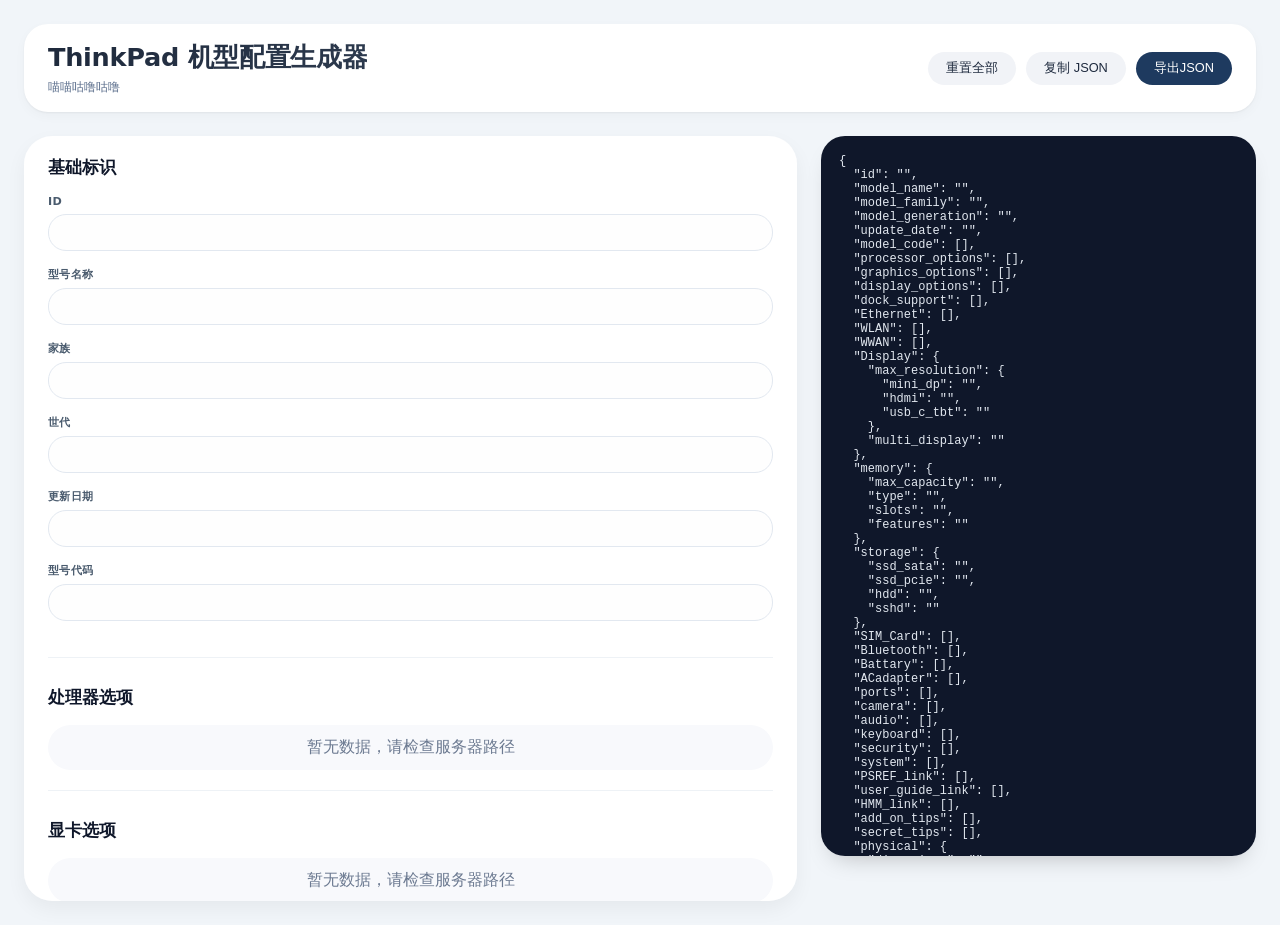
==== generator.html @ 988e8aa1 "艺术就是爆炸，炸死和我无关喵" ====
<!DOCTYPE html>
<html lang="zh-CN">
<head>
    <meta charset="UTF-8">
    <meta name="viewport" content="width=device-width, initial-scale=1.0">
    <title>ThinkPad 机型配置工具</title>
    <style>
        * {
            margin: 0;
            padding: 0;
            box-sizing: border-box;
        }
        body {
            background: #f1f5f9;
            font-family: 'Inter', system-ui, -apple-system, 'Segoe UI', Roboto, sans-serif;
            padding: 24px;
        }
        .app-container {
            max-width: 1440px;
            margin: 0 auto;
        }
        .toolbar {
            background: #ffffff;
            border-radius: 24px;
            padding: 16px 24px;
            margin-bottom: 24px;
            box-shadow: 0 4px 12px rgba(0, 0, 0, 0.03), 0 1px 2px rgba(0, 0, 0, 0.05);
            display: flex;
            justify-content: space-between;
            align-items: center;
            flex-wrap: wrap;
            gap: 12px;
        }
        .toolbar h1 {
            font-size: 1.6rem;
            font-weight: 600;
            letter-spacing: -0.3px;
            background: linear-gradient(135deg, #1e293b, #2d3a4e);
            -webkit-background-clip: text;
            background-clip: text;
            color: transparent;
        }
        .toolbar p {
            font-size: 0.75rem;
            color: #5b6e8c;
            margin-top: 4px;
        }
        .action-buttons {
            display: flex;
            gap: 10px;
        }
        button {
            background: #f1f3f7;
            border: none;
            padding: 8px 18px;
            border-radius: 40px;
            font-size: 0.8rem;
            font-weight: 500;
            cursor: pointer;
            transition: all 0.2s;
            color: #1e2a3e;
        }
        button.primary {
            background: #1e3a5f;
            color: white;
        }
        button.primary:hover {
            background: #0f2c48;
            transform: translateY(-1px);
        }
        button:hover {
            background: #e4e8ef;
            transform: translateY(-1px);
        }
        .two-columns {
            display: flex;
            gap: 24px;
            flex-wrap: wrap;
        }
        .form-panel {
            flex: 2;
            min-width: 300px;
            background: #ffffff;
            border-radius: 28px;
            padding: 20px 24px;
            box-shadow: 0 8px 20px rgba(0, 0, 0, 0.05);
            max-height: 85vh;
            overflow-y: auto;
        }
        .preview-panel {
            flex: 1.2;
            min-width: 320px;
            position: sticky;
            top: 20px;
            align-self: flex-start;
        }
        .section {
            margin-bottom: 28px;
            border-bottom: 1px solid #eef2f6;
            padding-bottom: 20px;
        }
        .section-title {
            font-weight: 700;
            font-size: 1.05rem;
            margin-bottom: 16px;
            color: #0f172a;
            display: flex;
            align-items: center;
            gap: 8px;
        }
        .field-group {
            margin-bottom: 16px;
        }
        .field-group label {
            display: block;
            font-size: 0.7rem;
            font-weight: 600;
            text-transform: uppercase;
            color: #4a5b6e;
            margin-bottom: 6px;
            letter-spacing: 0.3px;
        }
        input, textarea {
            width: 100%;
            padding: 10px 14px;
            border: 1px solid #e2e8f0;
            border-radius: 18px;
            font-size: 0.85rem;
            background: #fefefe;
            transition: 0.15s;
        }
        input:focus, textarea:focus {
            outline: none;
            border-color: #3b82f6;
            box-shadow: 0 0 0 3px rgba(59,130,246,0.15);
        }
        .array-control {
            background: #fafcff;
            border-radius: 20px;
            padding: 10px 12px;
            margin-top: 6px;
        }
        .array-item {
            display: flex;
            gap: 10px;
            margin-bottom: 10px;
            align-items: center;
        }
        .array-item input {
            flex: 1;
            background: white;
        }
        .remove-item {
            background: #fee9e6;
            color: #c2410c;
            padding: 4px 12px;
            font-size: 0.7rem;
            border-radius: 40px;
            font-weight: 500;
        }
        .add-btn {
            background: transparent;
            color: #2563eb;
            padding: 6px 0;
            font-size: 0.75rem;
            display: inline-flex;
            align-items: center;
            gap: 6px;
            border-radius: 30px;
        }
        .chip-grid {
            display: grid;
            grid-template-columns: repeat(auto-fill, minmax(180px, 1fr));
            gap: 12px;
            margin-top: 8px;
        }
        .chip-card {
            background: #ffffff;
            border: 1px solid #e2edf2;
            border-radius: 20px;
            padding: 10px 14px;
            display: flex;
            align-items: center;
            gap: 12px;
            cursor: pointer;
            transition: all 0.2s ease;
            box-shadow: 0 1px 2px rgba(0,0,0,0.02);
        }
        .chip-card:hover {
            background: #f8fafc;
            border-color: #94a3b8;
            transform: translateY(-2px);
            box-shadow: 0 6px 12px -6px rgba(0, 0, 0, 0.1);
        }
        .chip-card.selected {
            background: #eef2ff;
            border-color: #3b82f6;
            box-shadow: 0 4px 12px rgba(59,130,246,0.15);
        }
        .chip-card input {
            width: 18px;
            height: 18px;
            accent-color: #2563eb;
            margin: 0;
            flex-shrink: 0;
        }
        .chip-card span {
            font-size: 0.85rem;
            font-weight: 500;
            color: #1e293b;
            word-break: break-word;
        }
        .badge-count {
            background: #e2e8f0;
            display: inline-block;
            padding: 2px 12px;
            border-radius: 30px;
            font-size: 0.7rem;
            font-weight: 500;
            margin-top: 10px;
            color: #334155;
        }
        .json-box {
            background: #0f172a;
            color: #e2e8f0;
            padding: 18px;
            border-radius: 24px;
            font-family: 'SF Mono', 'Fira Code', monospace;
            font-size: 12px;
            white-space: pre-wrap;
            overflow: auto;
            max-height: 80vh;
            box-shadow: 0 12px 24px -12px rgba(0,0,0,0.25);
        }
        .mt-2 { margin-top: 8px; }
        .mt-3 { margin-top: 16px; }
    </style>
</head>
<body>
<div class="app-container">
    <div class="toolbar">
        <div>
            <h1>ThinkPad 机型配置生成器</h1>
            <p>喵喵咕噜咕噜</p>
        </div>
        <div class="action-buttons">
            <button id="resetAllBtn">重置全部</button>
            <button id="copyJsonBtn">复制 JSON</button>
            <button id="exportJsonBtn" class="primary">导出JSON</button>
        </div>
    </div>

    <div class="two-columns">
        <div class="form-panel" id="formPanel"></div>
        <div class="preview-panel">
            <div class="json-box" id="jsonPreview">{}</div>
        </div>
    </div>
</div>

<script>
    // ---------- 状态管理 ----------
    const defaultModel = {
        identity: { 
            id: "", model_name: "", family: "", generation: "", update_date: "",
            model_code: ""
        },
        cpu_choices: [],
        gpu_choices: [],
        display_choices: [],
        dock_choices: [],
        ethernet_choices: [],
        wlan_choices: [],
        wwan_choices: [],
        video_output: { mini_dp: "", usb_c_tbt: "", hdmi: "", multi_monitor: "" },
        mem_spec: { max_cap: "", mem_type: "", slots_desc: "", features: "" },
        storage_spec: { sata_ssd: "", pcie_ssd: "", hdd_desc: "", sshd_desc: "" },
        network: { sim_slots: [], bluetooth_devices: [] },
        batteries: [],
        ports_list: [],
        power_adapters: [],
        guides: [],
        hmm_links: [],
        psref_links: [],
        camera_specs: [],
        audio_specs: [],
        keyboard_desc: [],
        security_features: [],
        os_list: [],
        extra_notes: [],
        internal_hints: [],
        physical: { dimensions: "", weight: "", casing: "" }
    };

    let appState = JSON.parse(JSON.stringify(defaultModel));
    let cpuOptions = [];
    let gpuOptions = [];
    let displayOptions = [];
    let dockOptions = [];
    let ethernetOptions = [];
    let wlanOptions = [];
    let wwanOptions = [];

    // 辅助：去除 .json 后缀
    function stripJson(str) { return typeof str === 'string' ? str.replace(/\.json$/i, '') : str; }

    // 通用加载函数
    async function loadOptions(url) {
        try {
            const res = await fetch(url);
            if (!res.ok) throw new Error(`HTTP ${res.status}`);
            const data = await res.json();
            if (Array.isArray(data)) {
                return data.map(item => {
                    let raw = typeof item === 'string' ? item : (item.model || item.name || item.label || JSON.stringify(item));
                    raw = stripJson(raw);
                    return { value: raw, label: raw };
                }).filter(v => v.value);
            } else throw new Error('格式错误');
        } catch(e) { console.warn(`加载失败 ${url}`, e); return []; }
    }

    async function loadCPU() { cpuOptions = await loadOptions('/ThinkPad-Database/modeldata/CPU/CPU.json'); renderForm(); }
    async function loadGPU() { gpuOptions = await loadOptions('/ThinkPad-Database/modeldata/Graphics/GPU.json'); renderForm(); }
    async function loadDisplay() { displayOptions = await loadOptions('/ThinkPad-Database/modeldata/Display/Display.json'); renderForm(); }
    async function loadDock() { dockOptions = await loadOptions('/ThinkPad-Database/modeldata/Dock/Dock.json'); renderForm(); }
    async function loadEthernet() { ethernetOptions = await loadOptions('/ThinkPad-Database/modeldata/Ethernet/Ethernet.json'); renderForm(); }
    async function loadWLAN() { wlanOptions = await loadOptions('/ThinkPad-Database/modeldata/WLAN/WLAN.json'); renderForm(); }
    async function loadWWAN() { wwanOptions = await loadOptions('/ThinkPad-Database/modeldata/WWAN/WWAN.json'); renderForm(); }

    // 渲染对象数组 (SIM卡槽、蓝牙、电池等)
    function renderObjArrayField(fieldKey, objArr, fieldsDef) {
        let items = objArr.length ? objArr : [Object.fromEntries(fieldsDef.map(f => [f.key, '']))];
        let html = `<div class="array-control" data-obj-wrapper="${fieldKey}">`;
        items.forEach((obj, idx) => {
            let inner = '';
            fieldsDef.forEach(def => {
                inner += `<div><label style="font-size:10px; margin-bottom:2px;">${def.placeholder}</label><input type="text" value="${escapeHtml(obj[def.key] || '')}" data-obj-field="${fieldKey}" data-idx="${idx}" data-key="${def.key}" class="obj-input"></div>`;
            });
            html += `<div class="array-item" data-obj-group="${fieldKey}" data-idx="${idx}">${inner}<button type="button" class="remove-item" data-remove-obj="${fieldKey}" data-idx="${idx}">删除</button></div>`;
        });
        html += `<button type="button" class="add-btn" data-add-obj="${fieldKey}">➕ 添加对象</button></div>`;
        return html;
    }

    // 美观的卡片网格 (通用)
    function renderChipGrid(options, selectedValues, type) {
        if (!options.length) return `<div style="padding:12px; background:#f8f9fc; border-radius:24px; text-align:center; color:#6c7a91;">暂无数据，请检查服务器路径</div>`;
        let gridHtml = `<div class="chip-grid" data-chip-type="${type}">`;
        options.forEach(opt => {
            const isSelected = selectedValues.includes(opt.value);
            gridHtml += `
                <div class="chip-card ${isSelected ? 'selected' : ''}" data-chip-value="${escapeHtml(opt.value)}" data-chip-parent="${type}">
                    <input type="checkbox" ${isSelected ? 'checked' : ''} value="${escapeHtml(opt.value)}">
                    <span>${escapeHtml(opt.label)}</span>
                </div>
            `;
        });
        gridHtml += `</div><div class="badge-count">✅ 已选 ${selectedValues.length} 项</div>`;
        return gridHtml;
    }

    // 渲染简单数组字段 (端口、电源适配器、链接等)
    function renderArrayField(fieldKey, arr, placeholder) {
        const items = arr.length ? arr : [''];
        let html = `<div class="array-control" data-array-wrapper="${fieldKey}">`;
        items.forEach((val, idx) => {
            html += `
                <div class="array-item" data-array-field="${fieldKey}" data-idx="${idx}">
                    <input type="text" value="${escapeHtml(val)}" placeholder="${escapeHtml(placeholder)}" class="array-input">
                    <button type="button" class="remove-item" data-remove-array="${fieldKey}" data-idx="${idx}">删除</button>
                </div>
            `;
        });
        return html;
    }

    // 主渲染函数
    function renderForm() {
        const container = document.getElementById('formPanel');
        if (!container) return;
        let html = `
            <!-- 基础信息 -->
            <div class="section">
                <div class="section-title">基础标识</div>
                <div class="field-group"><label>ID</label><input id="f_id" value="${escapeHtml(appState.identity.id)}"></div>
                <div class="field-group"><label>型号名称</label><input id="f_modelName" value="${escapeHtml(appState.identity.model_name)}"></div>
                <div class="field-group"><label>家族</label><input id="f_family" value="${escapeHtml(appState.identity.family)}"></div>
                <div class="field-group"><label>世代</label><input id="f_generation" value="${escapeHtml(appState.identity.generation)}"></div>
                <div class="field-group"><label>更新日期</label><input id="f_update" value="${escapeHtml(appState.identity.update_date)}"></div>
                <div class="field-group"><label>型号代码</label><input id="f_modelCode" value="${escapeHtml(appState.identity.model_code)}"></div>
            </div>

            <!-- CPU 卡片网格 -->
            <div class="section">
                <div class="section-title">处理器选项</div>
                <div id="cpuGridContainer">${renderChipGrid(cpuOptions, appState.cpu_choices, 'cpu')}</div>
            </div>

            <!-- GPU 卡片网格 -->
            <div class="section">
                <div class="section-title">显卡选项</div>
                <div id="gpuGridContainer">${renderChipGrid(gpuOptions, appState.gpu_choices, 'gpu')}</div>
            </div>

            <!-- 显示屏卡片网格 -->
            <div class="section">
                <div class="section-title">显示屏选项</div>
                <div id="displayGridContainer">${renderChipGrid(displayOptions, appState.display_choices, 'display')}</div>
            </div>

            <!-- 扩展坞卡片网格 -->
            <div class="section">
                <div class="section-title">扩展坞支持</div>
                <div id="dockGridContainer">${renderChipGrid(dockOptions, appState.dock_choices, 'dock')}</div>
            </div>

            <!-- Ethernet 卡片网格 -->
            <div class="section">
                <div class="section-title">以太网控制器</div>
                <div id="ethernetGridContainer">${renderChipGrid(ethernetOptions, appState.ethernet_choices, 'ethernet')}</div>
            </div>

            <!-- WLAN 卡片网格 -->
            <div class="section">
                <div class="section-title">WLAN</div>
                <div id="wlanGridContainer">${renderChipGrid(wlanOptions, appState.wlan_choices, 'wlan')}</div>
            </div>

            <!-- WWAN 卡片网格 -->
            <div class="section">
                <div class="section-title">WWAN</div>
                <div id="wwanGridContainer">${renderChipGrid(wwanOptions, appState.wwan_choices, 'wwan')}</div>
            </div>

            <!-- 显示输出规格 -->
            <div class="section">
                <div class="section-title">显示输出规格</div>
                <div class="field-group"><label>Mini DP 最大分辨率</label><input id="vid_minidp" value="${escapeHtml(appState.video_output.mini_dp)}"></div>
                <div class="field-group"><label>Type-C/Thunderbolt 最大分辨率</label><input id="vid_typec" value="${escapeHtml(appState.video_output.usb_c_tbt)}"></div>
                <div class="field-group"><label>HDMI 最大分辨率</label><input id="vid_hdmi" value="${escapeHtml(appState.video_output.hdmi)}"></div>
                <div class="field-group"><label>多屏支持</label><input id="vid_multi" value="${escapeHtml(appState.video_output.multi_monitor)}"></div>
            </div>

            <!-- 内存 / 存储 -->
            <div class="section">
                <div class="section-title">内存规格</div>
                <div class="field-group"><label>最大容量</label><input id="mem_max" value="${escapeHtml(appState.mem_spec.max_cap)}"></div>
                <div class="field-group"><label>类型</label><input id="mem_type" value="${escapeHtml(appState.mem_spec.mem_type)}"></div>
                <div class="field-group"><label>插槽信息</label><input id="mem_slots" value="${escapeHtml(appState.mem_spec.slots_desc)}"></div>
                <div class="field-group"><label>特性</label><input id="mem_features" value="${escapeHtml(appState.mem_spec.features)}"></div>
                <div class="section-title mt-3">存储配置</div>
                <div class="field-group"><label>SSD SATA</label><input id="st_sata" value="${escapeHtml(appState.storage_spec.sata_ssd)}"></div>
                <div class="field-group"><label>SSD PCIe</label><input id="st_pcie" value="${escapeHtml(appState.storage_spec.pcie_ssd)}"></div>
                <div class="field-group"><label>HDD</label><input id="st_hdd" value="${escapeHtml(appState.storage_spec.hdd_desc)}"></div>
                <div class="field-group"><label>SSHD</label><input id="st_sshd" value="${escapeHtml(appState.storage_spec.sshd_desc)}"></div>
            </div>

            <!-- 网络其他 (SIM卡, 蓝牙) -->
            <div class="section">
                <div class="section-title">SIM卡槽 & 蓝牙</div>
                <div class="field-group"><label>SIM卡槽</label>${renderObjArrayField('sim_slots', appState.network.sim_slots, [{key:'type', placeholder:'卡槽类型'}])}</div>
                <div class="field-group"><label>蓝牙模块</label>${renderObjArrayField('bluetooth_devices', appState.network.bluetooth_devices, [{key:'type',placeholder:'类型'},{key:'form',placeholder:'形态'},{key:'feature',placeholder:'特性'}])}</div>
            </div>

            <!-- 电池 -->
            <div class="section">
                <div class="section-title">电池选项</div>
                ${renderObjArrayField('batteries', appState.batteries, [{key:'type',placeholder:'类型'},{key:'capacity',placeholder:'容量(Wh)'},{key:'form',placeholder:'电芯'},{key:'tech',placeholder:'技术'}])}
            </div>

            <!-- 端口 / 适配器 / 其他链接 -->
            <div class="section">
                <div class="section-title">端口</div>
                ${renderArrayField('ports_list', appState.ports_list, '')}
                <div class="section-title mt-3">电源适配器</div>
                ${renderArrayField('power_adapters', appState.power_adapters, '')}
                <div class="section-title mt-3">用户指南链接</div>
                ${renderArrayField('guides', appState.guides, '')}
                <div class="section-title mt-3">HMM手册</div>
                ${renderArrayField('hmm_links', appState.hmm_links, '')}
                <div class="section-title mt-3">PSREF链接</div>
                ${renderArrayField('psref_links', appState.psref_links, '')}
            </div>

            <!-- 其他特性 -->
            <div class="section">
                <div class="section-title">摄像头</div>
                ${renderArrayField('camera_specs', appState.camera_specs, '')}
                <div class="section-title mt-2">音频</div>
                ${renderArrayField('audio_specs', appState.audio_specs, '')}
                <div class="section-title mt-2">键盘</div>
                ${renderArrayField('keyboard_desc', appState.keyboard_desc, '')}
                <div class="section-title mt-2">安全</div>
                ${renderArrayField('security_features', appState.security_features, '')}
                <div class="section-title mt-2">预装系统</div>
                ${renderArrayField('os_list', appState.os_list, '')}
                <div class="section-title mt-2">附加提示</div>
                ${renderArrayField('extra_notes', appState.extra_notes, '')}
                <div class="section-title mt-2">内部提示</div>
                ${renderArrayField('internal_hints', appState.internal_hints, '')}
            </div>

            <!-- 物理规格 -->
            <div class="section">
                <div class="section-title">物理规格</div>
                <div class="field-group"><label>尺寸</label><input id="phy_dim" value="${escapeHtml(appState.physical.dimensions)}"></div>
                <div class="field-group"><label>重量</label><input id="phy_weight" value="${escapeHtml(appState.physical.weight)}"></div>
                <div class="field-group"><label>机身材质</label><input id="phy_material" value="${escapeHtml(appState.physical.casing)}"></div>
            </div>
        `;
        container.innerHTML = html;
        attachAllEvents();
        updateJsonPreview();
    }

    // 事件绑定 (包含所有卡片的选择逻辑)
    function attachAllEvents() {
        // 基础 input 绑定
        const basicIds = ['f_id','f_modelName','f_family','f_generation','f_update','f_modelCode',
                          'vid_minidp','vid_hdmi','vid_multi',
                          'mem_max','mem_type','mem_slots','mem_features','st_sata','st_pcie','st_hdd','st_sshd',
                          'phy_dim','phy_weight','phy_material'];
        basicIds.forEach(id => {
            const el = document.getElementById(id);
            if (el) el.addEventListener('input', () => { syncBasicInputs(); updateJsonPreview(); });
        });

        // 数组字段增删
        document.querySelectorAll('[data-add-array]').forEach(btn => {
            btn.removeEventListener('click', arrayAddHandler);
            btn.addEventListener('click', arrayAddHandler);
        });
        document.querySelectorAll('[data-remove-array]').forEach(btn => {
            btn.removeEventListener('click', arrayRemoveHandler);
            btn.addEventListener('click', arrayRemoveHandler);
        });
        document.querySelectorAll('.array-input').forEach(inp => {
            inp.removeEventListener('input', arrayInputChanged);
            inp.addEventListener('input', arrayInputChanged);
        });
        // 对象数组
        document.querySelectorAll('[data-add-obj]').forEach(btn => {
            btn.removeEventListener('click', objAddHandler);
            btn.addEventListener('click', objAddHandler);
        });
        document.querySelectorAll('[data-remove-obj]').forEach(btn => {
            btn.removeEventListener('click', objRemoveHandler);
            btn.addEventListener('click', objRemoveHandler);
        });
        document.querySelectorAll('.obj-input').forEach(inp => {
            inp.removeEventListener('input', objInputChanged);
            inp.addEventListener('input', objInputChanged);
        });

        // 通用卡片事件
        document.querySelectorAll('.chip-card').forEach(card => {
            const checkbox = card.querySelector('input[type="checkbox"]');
            const type = card.getAttribute('data-chip-parent');
            const val = card.getAttribute('data-chip-value');
            if (!checkbox) return;
            const updateSelected = () => {
                if (type === 'cpu') {
                    if (checkbox.checked) { if (!appState.cpu_choices.includes(val)) appState.cpu_choices.push(val); }
                    else appState.cpu_choices = appState.cpu_choices.filter(v => v !== val);
                } else if (type === 'gpu') {
                    if (checkbox.checked) { if (!appState.gpu_choices.includes(val)) appState.gpu_choices.push(val); }
                    else appState.gpu_choices = appState.gpu_choices.filter(v => v !== val);
                } else if (type === 'display') {
                    if (checkbox.checked) { if (!appState.display_choices.includes(val)) appState.display_choices.push(val); }
                    else appState.display_choices = appState.display_choices.filter(v => v !== val);
                } else if (type === 'dock') {
                    if (checkbox.checked) { if (!appState.dock_choices.includes(val)) appState.dock_choices.push(val); }
                    else appState.dock_choices = appState.dock_choices.filter(v => v !== val);
                } else if (type === 'ethernet') {
                    if (checkbox.checked) { if (!appState.ethernet_choices.includes(val)) appState.ethernet_choices.push(val); }
                    else appState.ethernet_choices = appState.ethernet_choices.filter(v => v !== val);
                } else if (type === 'wlan') {
                    if (checkbox.checked) { if (!appState.wlan_choices.includes(val)) appState.wlan_choices.push(val); }
                    else appState.wlan_choices = appState.wlan_choices.filter(v => v !== val);
                } else if (type === 'wwan') {
                    if (checkbox.checked) { if (!appState.wwan_choices.includes(val)) appState.wwan_choices.push(val); }
                    else appState.wwan_choices = appState.wwan_choices.filter(v => v !== val);
                }
                updateJsonPreview();
                renderForm();
            };
            checkbox.addEventListener('change', updateSelected);
            card.addEventListener('click', (e) => {
                if (e.target.tagName !== 'INPUT') {
                    checkbox.checked = !checkbox.checked;
                    updateSelected();
                }
            });
        });
    }

    // ----- 状态同步函数 -----
    function syncBasicInputs() {
        appState.identity.id = getVal('f_id');
        appState.identity.model_name = getVal('f_modelName');
        appState.identity.family = getVal('f_family');
        appState.identity.generation = getVal('f_generation');
        appState.identity.update_date = getVal('f_update');
        appState.identity.model_code = getVal('f_modelCode');
        appState.video_output.mini_dp = getVal('vid_minidp');
        appState.video_output.usb_c_tbt = getVal('vid_usb_c_tbt');
        appState.video_output.hdmi = getVal('vid_hdmi');
        appState.video_output.multi_monitor = getVal('vid_multi');
        appState.mem_spec.max_cap = getVal('mem_max');
        appState.mem_spec.mem_type = getVal('mem_type');
        appState.mem_spec.slots_desc = getVal('mem_slots');
        appState.mem_spec.features = getVal('mem_features');
        appState.storage_spec.sata_ssd = getVal('st_sata');
        appState.storage_spec.pcie_ssd = getVal('st_pcie');
        appState.storage_spec.hdd_desc = getVal('st_hdd');
        appState.storage_spec.sshd_desc = getVal('st_sshd');
        appState.physical.dimensions = getVal('phy_dim');
        appState.physical.weight = getVal('phy_weight');
        appState.physical.casing = getVal('phy_material');
    }
    function getVal(id) { return document.getElementById(id)?.value || ''; }

    function arrayAddHandler(e) { const field = e.currentTarget.getAttribute('data-add-array'); addArrayItem(field); renderForm(); }
    function arrayRemoveHandler(e) { const field = e.currentTarget.getAttribute('data-remove-array'); const idx = parseInt(e.currentTarget.getAttribute('data-idx'),10); removeArrayItem(field, idx); renderForm(); }
    function arrayInputChanged(e) { const wrapper = e.target.closest('[data-array-field]'); if(wrapper){ const field = wrapper.getAttribute('data-array-field'); const idx = parseInt(wrapper.getAttribute('data-idx'),10); const newVal = e.target.value; updateArrayItem(field, idx, newVal); updateJsonPreview(); } }
    function objAddHandler(e) { const field = e.currentTarget.getAttribute('data-add-obj'); addObjItem(field); renderForm(); }
    function objRemoveHandler(e) { const field = e.currentTarget.getAttribute('data-remove-obj'); const idx = parseInt(e.currentTarget.getAttribute('data-idx'),10); removeObjItem(field, idx); renderForm(); }
    function objInputChanged(e) { const inp = e.target; const field = inp.getAttribute('data-obj-field'); const idx = parseInt(inp.getAttribute('data-idx'),10); const key = inp.getAttribute('data-key'); const newVal = inp.value; updateObjField(field, idx, key, newVal); updateJsonPreview(); }

    function addArrayItem(field) { getArrayRef(field).push(''); }
    function removeArrayItem(field, idx) { const arr = getArrayRef(field); if(idx>=0 && idx<arr.length) arr.splice(idx,1); }
    function updateArrayItem(field, idx, val) { const arr = getArrayRef(field); if(arr[idx] !== undefined) arr[idx] = val; }
    function addObjItem(field) { getObjRef(field).push(createEmptyObj(field)); }
    function removeObjItem(field, idx) { const arr = getObjRef(field); if(idx>=0 && idx<arr.length) arr.splice(idx,1); }
    function updateObjField(field, idx, key, val) { const arr = getObjRef(field); if(arr[idx] && key) arr[idx][key] = val; }
    function createEmptyObj(field) {
        if (field === 'sim_slots') return { type: '' };
        if (field === 'bluetooth_devices') return { type: '', form: '', feature: '' };
        if (field === 'batteries') return { type: '', capacity: '', form: '', tech: '' };
        return {};
    }
    function getArrayRef(field) {
        const map = {
            ports_list: () => appState.ports_list,
            power_adapters: () => appState.power_adapters,
            guides: () => appState.guides,
            hmm_links: () => appState.hmm_links,
            psref_links: () => appState.psref_links,
            camera_specs: () => appState.camera_specs,
            audio_specs: () => appState.audio_specs,
            keyboard_desc: () => appState.keyboard_desc,
            security_features: () => appState.security_features,
            os_list: () => appState.os_list,
            extra_notes: () => appState.extra_notes,
            internal_hints: () => appState.internal_hints
        };
        return map[field] ? map[field]() : [];
    }
    function getObjRef(field) {
        if (field === 'sim_slots') return appState.network.sim_slots;
        if (field === 'bluetooth_devices') return appState.network.bluetooth_devices;
        if (field === 'batteries') return appState.batteries;
        return [];
    }

    function buildFinalJson() {
        syncBasicInputs();
        let modelCodeArray = [];
        if (appState.identity.model_code && appState.identity.model_code.trim() !== '') {
            modelCodeArray = [appState.identity.model_code.trim()];
        }
        return {
            id: appState.identity.id,
            model_name: appState.identity.model_name,
            model_family: appState.identity.family,
            model_generation: appState.identity.generation,
            update_date: appState.identity.update_date,
            model_code: modelCodeArray,
            processor_options: appState.cpu_choices,
            graphics_options: appState.gpu_choices,
            display_options: appState.display_choices,
            dock_support: appState.dock_choices,
            Ethernet: appState.ethernet_choices,
            WLAN: appState.wlan_choices,
            WWAN: appState.wwan_choices,
            Display: {
                max_resolution: { mini_dp: appState.video_output.mini_dp, hdmi: appState.video_output.hdmi, usb_c_tbt: appState.video_output.usb_c_tbt },
                multi_display: appState.video_output.multi_monitor
            },
            memory: { max_capacity: appState.mem_spec.max_cap, type: appState.mem_spec.mem_type, slots: appState.mem_spec.slots_desc, features: appState.mem_spec.features },
            storage: { ssd_sata: appState.storage_spec.sata_ssd, ssd_pcie: appState.storage_spec.pcie_ssd, hdd: appState.storage_spec.hdd_desc, sshd: appState.storage_spec.sshd_desc },
            SIM_Card: appState.network.sim_slots,
            Bluetooth: appState.network.bluetooth_devices,
            Battary: appState.batteries,
            ACadapter: appState.power_adapters,
            ports: appState.ports_list,
            camera: appState.camera_specs,
            audio: appState.audio_specs,
            keyboard: appState.keyboard_desc,
            security: appState.security_features,
            system: appState.os_list,
            PSREF_link: appState.psref_links,
            user_guide_link: appState.guides,
            HMM_link: appState.hmm_links,
            add_on_tips: appState.extra_notes,
            secret_tips: appState.internal_hints,
            physical: { dimensions: appState.physical.dimensions, weight: appState.physical.weight, case_material: appState.physical.casing }
        };
    }

    function updateJsonPreview() {
        const final = buildFinalJson();
        document.getElementById('jsonPreview').innerText = JSON.stringify(final, null, 2);
    }

    function resetAll() {
        appState = JSON.parse(JSON.stringify(defaultModel));
        appState.cpu_choices = [];
        appState.gpu_choices = [];
        appState.display_choices = [];
        appState.dock_choices = [];
        appState.ethernet_choices = [];
        appState.wlan_choices = [];
        appState.wwan_choices = [];
        renderForm();
        updateJsonPreview();
    }

    function copyJson() {
        const text = document.getElementById('jsonPreview').innerText;
        navigator.clipboard.writeText(text).then(() => alert('JSON 已复制')).catch(() => alert('复制失败'));
    }
    function exportJson() {
        const content = document.getElementById('jsonPreview').innerText;
        const blob = new Blob([content], {type: 'application/json'});
        const a = document.createElement('a');
        a.href = URL.createObjectURL(blob);
        a.download = 'thinkpad_model_data.json';
        a.click();
        URL.revokeObjectURL(a.href);
    }
    function escapeHtml(str) { return String(str).replace(/[&<>]/g, function(m){ if(m==='&') return '&amp;'; if(m==='<') return '&lt;'; if(m==='>') return '&gt;'; return m;}); }

    // 启动
    window.onload = () => {
        renderForm();
        Promise.all([loadCPU(), loadGPU(), loadDisplay(), loadDock(), loadEthernet(), loadWLAN(), loadWWAN()]).then(() => {});
        document.getElementById('resetAllBtn').addEventListener('click', resetAll);
        document.getElementById('copyJsonBtn').addEventListener('click', copyJson);
        document.getElementById('exportJsonBtn').addEventListener('click', exportJson);
    };
</script>
</body>
</html>
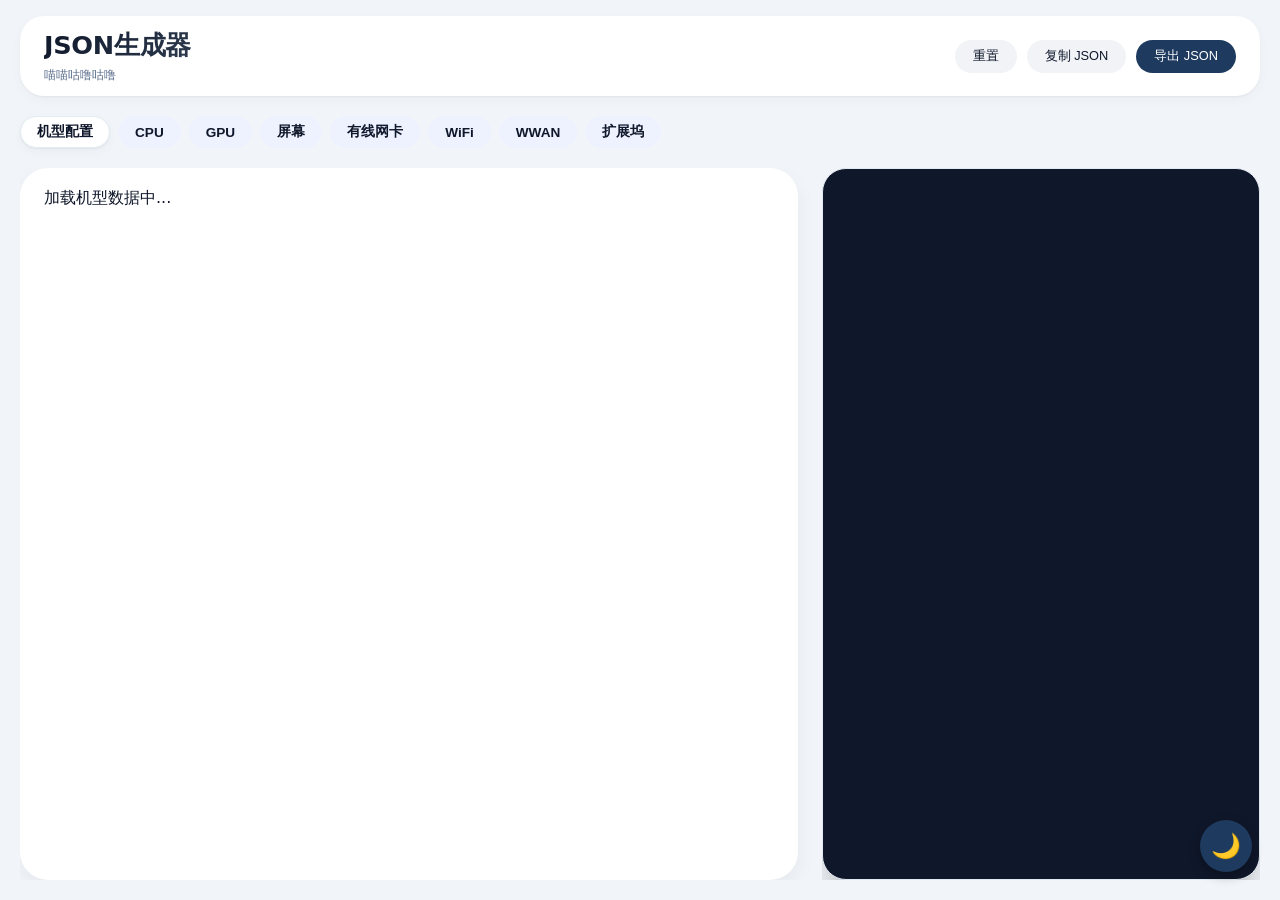
==== commit 08d8c6f2: "尝试修复（1）" ====
--- a/generator.html
+++ b/generator.html
@@ -2,47 +2,136 @@
 <html lang="zh-CN">
 <head>
     <meta charset="UTF-8">
-    <meta name="viewport" content="width=device-width, initial-scale=1.0">
-    <title>ThinkPad 机型配置工具</title>
+    <meta name="viewport" content="width=device-width, initial-scale=1.0, viewport-fit=cover">
+    <title>JSON生成器</title>
     <style>
+        /* ---------- 基础变量（明亮模式） ---------- */
+        :root {
+            --bg-body: #f1f5f9;
+            --bg-toolbar: #ffffff;
+            --bg-panel: #ffffff;
+            --text-primary: #0f172a;
+            --text-secondary: #4a5b6e;
+            --text-muted: #5b6e8c;
+            --border-light: #e2e8f0;
+            --border-card: #e2edf2;
+            --chip-bg: #ffffff;
+            --chip-selected-bg: #eef2ff;
+            --chip-selected-border: #3b82f6;
+            --badge-bg: #e2e8f0;
+            --badge-text: #475569;
+            --json-bg: #0f172a;
+            --json-text: #e2e8f0;
+            --battery-item-bg: #f8fafc;
+            --empty-bg: #f9f9fc;
+            --btn-primary-bg: #1e3a5f;
+            --btn-primary-hover: #0f2c48;
+            --btn-default-bg: #f1f3f7;
+            --btn-default-hover: #e4e8ef;
+            --danger-btn-bg: #fee2e2;
+            --danger-btn-text: #dc2626;
+            --add-btn-bg: #e6f0ff;
+            --add-btn-text: #1e3a5f;
+            --shadow-sm: 0 4px 12px rgba(0, 0, 0, 0.03), 0 1px 2px rgba(0, 0, 0, 0.05);
+            --shadow-md: 0 8px 20px rgba(0, 0, 0, 0.05);
+            --inline-badge-bg: #eef2ff;
+            --inline-badge-text: #1e3a8a;
+            --filter-bar-bg: #f8fafc;
+            --tab-inactive-bg: #eef2ff;
+            --tab-active-bg: #ffffff;
+        }
+
+        /* ---------- 暗色模式变量 ---------- */
+        body.dark-mode {
+            --bg-body: #0f172a;
+            --bg-toolbar: #1e293b;
+            --bg-panel: #1e293b;
+            --text-primary: #f1f5f9;
+            --text-secondary: #94a3b8;
+            --text-muted: #94a3b8;
+            --border-light: #334155;
+            --border-card: #334155;
+            --chip-bg: #334155;
+            --chip-selected-bg: #1e3a8a;
+            --chip-selected-border: #60a5fa;
+            --badge-bg: #334155;
+            --badge-text: #cbd5e1;
+            --json-bg: #020617;
+            --json-text: #e2e8f0;
+            --battery-item-bg: #2d3a4e;
+            --empty-bg: #2d3a4e;
+            --btn-primary-bg: #3b82f6;
+            --btn-primary-hover: #2563eb;
+            --btn-default-bg: #334155;
+            --btn-default-hover: #475569;
+            --danger-btn-bg: #7f1d1d;
+            --danger-btn-text: #fca5a5;
+            --add-btn-bg: #1e3a8a;
+            --add-btn-text: #bfdbfe;
+            --shadow-sm: 0 4px 12px rgba(0, 0, 0, 0.2);
+            --shadow-md: 0 8px 20px rgba(0, 0, 0, 0.3);
+            --inline-badge-bg: #1e3a8a;
+            --inline-badge-text: #bfdbfe;
+            --filter-bar-bg: #0f172a;
+            --tab-inactive-bg: #1e293b;
+            --tab-active-bg: #334155;
+        }
+
         * {
             margin: 0;
             padding: 0;
             box-sizing: border-box;
         }
+
+        html, body {
+            height: 100%;
+            overflow: hidden;
+        }
+
         body {
-            background: #f1f5f9;
+            background: var(--bg-body);
             font-family: 'Inter', system-ui, -apple-system, 'Segoe UI', Roboto, sans-serif;
-            padding: 24px;
-        }
+            transition: background 0.2s, color 0.2s;
+            color: var(--text-primary);
+            display: flex;
+            flex-direction: column;
+        }
+
         .app-container {
-            max-width: 1440px;
-            margin: 0 auto;
-        }
+            flex: 1;
+            display: flex;
+            flex-direction: column;
+            padding: 16px 20px 20px 20px;
+            overflow: hidden;
+        }
+
         .toolbar {
-            background: #ffffff;
+            background: var(--bg-toolbar);
             border-radius: 24px;
-            padding: 16px 24px;
-            margin-bottom: 24px;
-            box-shadow: 0 4px 12px rgba(0, 0, 0, 0.03), 0 1px 2px rgba(0, 0, 0, 0.05);
+            padding: 12px 24px;
+            margin-bottom: 20px;
+            box-shadow: var(--shadow-sm);
             display: flex;
             justify-content: space-between;
             align-items: center;
             flex-wrap: wrap;
             gap: 12px;
-        }
+            transition: background 0.2s;
+            flex-shrink: 0;
+        }
+
         .toolbar h1 {
             font-size: 1.6rem;
             font-weight: 600;
             letter-spacing: -0.3px;
-            background: linear-gradient(135deg, #1e293b, #2d3a4e);
+            background: linear-gradient(135deg, var(--text-primary), #2d3a4e);
             -webkit-background-clip: text;
             background-clip: text;
             color: transparent;
         }
         .toolbar p {
             font-size: 0.75rem;
-            color: #5b6e8c;
+            color: var(--text-muted);
             margin-top: 4px;
         }
         .action-buttons {
@@ -50,7 +139,7 @@
             gap: 10px;
         }
         button {
-            background: #f1f3f7;
+            background: var(--btn-default-bg);
             border: none;
             padding: 8px 18px;
             border-radius: 40px;
@@ -58,52 +147,117 @@
             font-weight: 500;
             cursor: pointer;
             transition: all 0.2s;
-            color: #1e2a3e;
+            color: var(--text-primary);
         }
         button.primary {
-            background: #1e3a5f;
+            background: var(--btn-primary-bg);
             color: white;
         }
         button.primary:hover {
-            background: #0f2c48;
+            background: var(--btn-primary-hover);
             transform: translateY(-1px);
         }
         button:hover {
-            background: #e4e8ef;
+            background: var(--btn-default-hover);
             transform: translateY(-1px);
+        }
+        button.danger-btn {
+            background: var(--danger-btn-bg);
+            color: var(--danger-btn-text);
+            padding: 4px 12px;
+            font-size: 0.75rem;
+        }
+        button.danger-btn:hover {
+            filter: brightness(0.9);
+        }
+        button.add-btn {
+            background: var(--add-btn-bg);
+            color: var(--add-btn-text);
+            margin-top: 12px;
+            width: 100%;
+        }
+        button.small-reset {
+            background: var(--btn-default-bg);
+            padding: 4px 12px;
+            font-size: 0.7rem;
+            margin-left: 8px;
+        }
+        .tab-bar {
+            display: flex;
+            flex-wrap: wrap;
+            gap: 8px;
+            margin-bottom: 20px;
+            flex-shrink: 0;
+        }
+        .tab-btn {
+            background: var(--tab-inactive-bg);
+            border-radius: 40px;
+            padding: 6px 16px;
+            font-size: 0.85rem;
+            font-weight: 600;
+            cursor: pointer;
+            transition: all 0.2s;
+            color: var(--text-primary);
+            border: 1px solid transparent;
+            white-space: nowrap;
+        }
+        .tab-btn.active {
+            background: var(--tab-active-bg);
+            border-color: var(--border-card);
+            box-shadow: var(--shadow-sm);
         }
         .two-columns {
             display: flex;
             gap: 24px;
-            flex-wrap: wrap;
+            flex: 1;
+            min-height: 0;
+            overflow: hidden;
         }
         .form-panel {
             flex: 2;
             min-width: 300px;
-            background: #ffffff;
+            background: var(--bg-panel);
             border-radius: 28px;
             padding: 20px 24px;
-            box-shadow: 0 8px 20px rgba(0, 0, 0, 0.05);
-            max-height: 85vh;
+            box-shadow: var(--shadow-md);
             overflow-y: auto;
+            transition: background 0.2s;
+            height: 100%;
         }
         .preview-panel {
             flex: 1.2;
             min-width: 320px;
             position: sticky;
-            top: 20px;
+            top: 0;
             align-self: flex-start;
+            height: 100%;
+            overflow-y: auto;
+        }
+        .json-box {
+            background: var(--json-bg);
+            color: var(--json-text);
+            padding: 18px;
+            border-radius: 24px;
+            font-family: 'SF Mono', 'Fira Code', monospace;
+            font-size: 12px;
+            line-height: 1.6;
+            white-space: pre-wrap;
+            overflow: auto;
+            height: 100%;
+            box-shadow: 0 20px 25px -5px rgba(0, 0, 0, 0.2);
+            border: 1px solid var(--border-light);
+            transition: background 0.2s;
         }
         .section {
             margin-bottom: 28px;
-            border-bottom: 1px solid #eef2f6;
+            border-bottom: 1px solid var(--border-light);
             padding-bottom: 20px;
         }
         .section-title {
             font-weight: 700;
             font-size: 1.05rem;
             margin-bottom: 16px;
-            color: #0f172a;
+            color: var(--text-primary);
             display: flex;
             align-items: center;
             gap: 8px;
@@ -116,57 +270,45 @@
             font-size: 0.7rem;
             font-weight: 600;
             text-transform: uppercase;
-            color: #4a5b6e;
+            color: var(--text-secondary);
             margin-bottom: 6px;
             letter-spacing: 0.3px;
         }
-        input, textarea {
+        input, textarea, select {
             width: 100%;
             padding: 10px 14px;
-            border: 1px solid #e2e8f0;
-            border-radius: 18px;
+            border: 1px solid var(--border-light);
+            border-radius: 12px;
             font-size: 0.85rem;
-            background: #fefefe;
+            background: var(--bg-panel);
+            color: var(--text-primary);
             transition: 0.15s;
         }
-        input:focus, textarea:focus {
+        select {
+            cursor: pointer;
+        }
+        input:focus, textarea:focus, select:focus {
             outline: none;
             border-color: #3b82f6;
-            box-shadow: 0 0 0 3px rgba(59,130,246,0.15);
-        }
-        .array-control {
-            background: #fafcff;
-            border-radius: 20px;
-            padding: 10px 12px;
-            margin-top: 6px;
-        }
-        .array-item {
-            display: flex;
-            gap: 10px;
-            margin-bottom: 10px;
-            align-items: center;
-        }
-        .array-item input {
-            flex: 1;
-            background: white;
-        }
-        .remove-item {
-            background: #fee9e6;
-            color: #c2410c;
-            padding: 4px 12px;
-            font-size: 0.7rem;
-            border-radius: 40px;
-            font-weight: 500;
-        }
-        .add-btn {
-            background: transparent;
-            color: #2563eb;
-            padding: 6px 0;
-            font-size: 0.75rem;
-            display: inline-flex;
-            align-items: center;
-            gap: 6px;
-            border-radius: 30px;
+            box-shadow: 0 0 0 3px rgba(59, 130, 246, 0.15);
+        }
+        body.dark-mode input,
+        body.dark-mode textarea,
+        body.dark-mode select {
+            background-color: #2d3a4e;
+            color: #e2e8f0;
+            border-color: #475569;
+        }
+        body.dark-mode input:focus,
+        body.dark-mode textarea:focus,
+        body.dark-mode select:focus {
+            border-color: #60a5fa;
+            box-shadow: 0 0 0 3px rgba(96, 165, 250, 0.2);
+        }
+        body.dark-mode input::placeholder,
+        body.dark-mode textarea::placeholder {
+            color: #94a3b8;
+            opacity: 0.7;
         }
         .chip-grid {
             display: grid;
@@ -175,8 +317,8 @@
             margin-top: 8px;
         }
         .chip-card {
-            background: #ffffff;
-            border: 1px solid #e2edf2;
+            background: var(--chip-bg);
+            border: 1px solid var(--border-card);
             border-radius: 20px;
             padding: 10px 14px;
             display: flex;
@@ -184,571 +326,1402 @@
             gap: 12px;
             cursor: pointer;
             transition: all 0.2s ease;
-            box-shadow: 0 1px 2px rgba(0,0,0,0.02);
+            color: var(--text-primary);
         }
         .chip-card:hover {
-            background: #f8fafc;
-            border-color: #94a3b8;
-            transform: translateY(-2px);
-            box-shadow: 0 6px 12px -6px rgba(0, 0, 0, 0.1);
+            border-color: #3b82f6;
+            background: var(--chip-selected-bg);
         }
         .chip-card.selected {
-            background: #eef2ff;
-            border-color: #3b82f6;
-            box-shadow: 0 4px 12px rgba(59,130,246,0.15);
+            background: var(--chip-selected-bg);
+            border-color: var(--chip-selected-border);
+            box-shadow: 0 4px 6px -1px rgba(59, 130, 246, 0.1);
         }
         .chip-card input {
-            width: 18px;
-            height: 18px;
-            accent-color: #2563eb;
-            margin: 0;
-            flex-shrink: 0;
+            width: 16px;
+            height: 16px;
+            cursor: pointer;
+            pointer-events: none;
+            accent-color: #3b82f6;
         }
         .chip-card span {
             font-size: 0.85rem;
             font-weight: 500;
-            color: #1e293b;
-            word-break: break-word;
         }
         .badge-count {
-            background: #e2e8f0;
             display: inline-block;
-            padding: 2px 12px;
+            background: var(--badge-bg);
+            color: var(--badge-text);
+            padding: 2px 10px;
+            border-radius: 10px;
+            font-size: 0.7rem;
+            font-weight: 600;
+            margin-top: 10px;
+        }
+        .battery-item {
+            background: var(--battery-item-bg);
+            border-radius: 20px;
+            padding: 14px 16px;
+            margin-bottom: 16px;
+            border: 1px solid var(--border-light);
+        }
+        .battery-item-header {
+            display: flex;
+            justify-content: space-between;
+            align-items: center;
+            margin-bottom: 12px;
+            font-weight: 600;
+            font-size: 0.8rem;
+            color: var(--text-primary);
+        }
+        .battery-fields {
+            display: grid;
+            grid-template-columns: 1fr 1fr 1fr;
+            gap: 12px;
+        }
+        @media (max-width: 700px) {
+            .battery-fields {
+                grid-template-columns: 1fr;
+            }
+        }
+        .empty-battery {
+            text-align: center;
+            padding: 24px;
+            background: var(--empty-bg);
+            border-radius: 24px;
+            color: var(--text-muted);
+            font-size: 0.85rem;
+            border: 1px dashed var(--border-light);
+            margin-bottom: 16px;
+        }
+        hr {
+            border: none;
+            border-top: 1px dashed var(--border-light);
+            margin: 20px 0;
+        }
+        .inline-badge {
+            background: var(--inline-badge-bg);
+            border-radius: 40px;
+            padding: 2px 8px;
+            font-size: 0.7rem;
+            color: var(--inline-badge-text);
+        }
+        .row-2col {
+            display: grid;
+            grid-template-columns: 1fr 1fr;
+            gap: 12px;
+        }
+        .helper-text {
+            font-size: 0.65rem;
+            color: var(--text-secondary);
+            margin-top: 4px;
+        }
+        .filter-bar {
+            background: var(--filter-bar-bg);
+            padding: 16px;
+            border-radius: 20px;
+            margin-bottom: 20px;
+            display: flex;
+            flex-wrap: wrap;
+            gap: 12px;
+            align-items: flex-end;
+            border: 1px solid var(--border-light);
+        }
+        .filter-group {
+            flex: 1;
+            min-width: 140px;
+        }
+        .filter-group label {
+            font-size: 0.7rem;
+            font-weight: 600;
+            display: block;
+            margin-bottom: 4px;
+            color: var(--text-secondary);
+        }
+        .list-container {
+            max-height: 460px;
+            overflow-y: auto;
+            padding-right: 4px;
+        }
+        .list-item {
+            background: var(--chip-bg);
+            border: 1px solid var(--border-card);
+            border-radius: 16px;
+            padding: 12px 14px;
+            margin-bottom: 10px;
+            display: flex;
+            align-items: center;
+            gap: 14px;
+            cursor: pointer;
+            transition: all 0.2s;
+        }
+        .list-item:hover {
+            background: var(--chip-selected-bg);
+            border-color: var(--chip-selected-border);
+        }
+        .list-item.selected {
+            background: var(--chip-selected-bg);
+            border-color: var(--chip-selected-border);
+            box-shadow: 0 2px 6px rgba(0,0,0,0.05);
+        }
+        .list-item input {
+            width: 18px;
+            height: 18px;
+            cursor: pointer;
+            accent-color: #3b82f6;
+            flex-shrink: 0;
+        }
+        .item-info {
+            flex: 1;
+        }
+        .item-name {
+            font-weight: 600;
+            font-size: 0.9rem;
+        }
+        .item-meta {
+            font-size: 0.7rem;
+            color: var(--text-muted);
+            margin-top: 4px;
+            display: flex;
+            flex-wrap: wrap;
+            gap: 12px;
+        }
+        .item-meta span {
+            background: var(--badge-bg);
+            padding: 2px 8px;
+            border-radius: 20px;
+        }
+        .theme-switch-btn {
+            position: fixed;
+            bottom: 28px;
+            right: 28px;
+            width: 52px;
+            height: 52px;
             border-radius: 30px;
-            font-size: 0.7rem;
-            font-weight: 500;
-            margin-top: 10px;
-            color: #334155;
-        }
-        .json-box {
-            background: #0f172a;
-            color: #e2e8f0;
-            padding: 18px;
-            border-radius: 24px;
-            font-family: 'SF Mono', 'Fira Code', monospace;
-            font-size: 12px;
-            white-space: pre-wrap;
-            overflow: auto;
-            max-height: 80vh;
-            box-shadow: 0 12px 24px -12px rgba(0,0,0,0.25);
-        }
-        .mt-2 { margin-top: 8px; }
-        .mt-3 { margin-top: 16px; }
+            background: var(--btn-primary-bg);
+            color: white;
+            display: flex;
+            align-items: center;
+            justify-content: center;
+            cursor: pointer;
+            box-shadow: 0 4px 12px rgba(0, 0, 0, 0.3);
+            border: none;
+            font-size: 24px;
+            transition: transform 0.2s, background 0.2s;
+            z-index: 1000;
+        }
+        .theme-switch-btn:hover {
+            transform: scale(1.05);
+            background: var(--btn-primary-hover);
+        }
+        .filter-actions {
+            display: flex;
+            align-items: center;
+            gap: 6px;
+        }
+        @media (max-width: 800px) {
+            .app-container {
+                padding: 12px;
+            }
+            .two-columns {
+                flex-direction: column;
+            }
+            .preview-panel {
+                position: static;
+                height: auto;
+                max-height: 400px;
+            }
+        }
+        .component-form-grid {
+            display: grid;
+            grid-template-columns: 1fr 1fr;
+            gap: 16px;
+        }
+        .component-form-field {
+            margin-bottom: 8px;
+        }
+        .full-width {
+            grid-column: span 2;
+        }
+        .array-field {
+            margin-top: 8px;
+        }
+        .array-item {
+            background: var(--battery-item-bg);
+            border-radius: 12px;
+            padding: 10px;
+            margin-bottom: 8px;
+            border: 1px solid var(--border-light);
+            display: flex;
+            align-items: center;
+            gap: 8px;
+        }
+        .array-item input {
+            flex: 1;
+        }
+        .fru-item {
+            background: var(--battery-item-bg);
+            border-radius: 12px;
+            padding: 10px;
+            margin-bottom: 8px;
+            border: 1px solid var(--border-light);
+            display: flex;
+            align-items: center;
+            gap: 8px;
+            flex-wrap: wrap;
+        }
+        .fru-item input {
+            flex: 1;
+            min-width: 120px;
+        }
+        @media (max-width: 600px) {
+            .component-form-grid {
+                grid-template-columns: 1fr;
+            }
+            .full-width {
+                grid-column: span 1;
+            }
+            .fru-item {
+                flex-direction: column;
+                align-items: stretch;
+            }
+        }
     </style>
 </head>
 <body>
 <div class="app-container">
     <div class="toolbar">
         <div>
-            <h1>ThinkPad 机型配置生成器</h1>
+            <h1>JSON生成器</h1>
             <p>喵喵咕噜咕噜</p>
         </div>
         <div class="action-buttons">
-            <button id="resetAllBtn">重置全部</button>
+            <button id="resetAllBtn">重置</button>
             <button id="copyJsonBtn">复制 JSON</button>
-            <button id="exportJsonBtn" class="primary">导出JSON</button>
+            <button id="exportJsonBtn" class="primary">导出 JSON</button>
         </div>
+    </div>
+
+    <div class="tab-bar" id="tabBar">
+        <button class="tab-btn active" data-mode="model">机型配置</button>
+        <button class="tab-btn" data-mode="cpu">CPU</button>
+        <button class="tab-btn" data-mode="gpu">GPU</button>
+        <button class="tab-btn" data-mode="display">屏幕</button>
+        <button class="tab-btn" data-mode="ethernet">有线网卡</button>
+        <button class="tab-btn" data-mode="wifi">WiFi</button>
+        <button class="tab-btn" data-mode="wwan">WWAN</button>
+        <button class="tab-btn" data-mode="dock">扩展坞</button>
     </div>
 
     <div class="two-columns">
         <div class="form-panel" id="formPanel"></div>
         <div class="preview-panel">
-            <div class="json-box" id="jsonPreview">{}</div>
+            <div class="json-box" id="jsonPreview"></div>
         </div>
     </div>
 </div>
 
+<button id="themeToggleBtn" class="theme-switch-btn" title="切换夜间模式">🌙</button>
+
 <script>
-    // ---------- 状态管理 ----------
-    const defaultModel = {
-        identity: { 
-            id: "", model_name: "", family: "", generation: "", update_date: "",
-            model_code: ""
-        },
-        cpu_choices: [],
-        gpu_choices: [],
-        display_choices: [],
-        dock_choices: [],
-        ethernet_choices: [],
-        wlan_choices: [],
-        wwan_choices: [],
-        video_output: { mini_dp: "", usb_c_tbt: "", hdmi: "", multi_monitor: "" },
-        mem_spec: { max_cap: "", mem_type: "", slots_desc: "", features: "" },
-        storage_spec: { sata_ssd: "", pcie_ssd: "", hdd_desc: "", sshd_desc: "" },
-        network: { sim_slots: [], bluetooth_devices: [] },
-        batteries: [],
-        ports_list: [],
-        power_adapters: [],
-        guides: [],
-        hmm_links: [],
-        psref_links: [],
-        camera_specs: [],
-        audio_specs: [],
-        keyboard_desc: [],
-        security_features: [],
-        os_list: [],
-        extra_notes: [],
-        internal_hints: [],
-        physical: { dimensions: "", weight: "", casing: "" }
+    // ---------- 全局变量 ----------
+    let currentMode = "model";
+    
+    // 机型配置模式数据
+    let appState = {
+        processor_options: [],
+        graphics_options: [],
+        display_options: [],
+        dock_support: [],
+        Ethernet: [],
+        WLAN: [],
+        WWAN: []
     };
-
-    let appState = JSON.parse(JSON.stringify(defaultModel));
-    let cpuOptions = [];
-    let gpuOptions = [];
-    let displayOptions = [];
-    let dockOptions = [];
-    let ethernetOptions = [];
-    let wlanOptions = [];
-    let wwanOptions = [];
-
-    // 辅助：去除 .json 后缀
-    function stripJson(str) { return typeof str === 'string' ? str.replace(/\.json$/i, '') : str; }
-
-    // 通用加载函数
-    async function loadOptions(url) {
-        try {
-            const res = await fetch(url);
-            if (!res.ok) throw new Error(`HTTP ${res.status}`);
-            const data = await res.json();
-            if (Array.isArray(data)) {
-                return data.map(item => {
-                    let raw = typeof item === 'string' ? item : (item.model || item.name || item.label || JSON.stringify(item));
-                    raw = stripJson(raw);
-                    return { value: raw, label: raw };
-                }).filter(v => v.value);
-            } else throw new Error('格式错误');
-        } catch(e) { console.warn(`加载失败 ${url}`, e); return []; }
-    }
-
-    async function loadCPU() { cpuOptions = await loadOptions('/ThinkPad-Database/modeldata/CPU/CPU.json'); renderForm(); }
-    async function loadGPU() { gpuOptions = await loadOptions('/ThinkPad-Database/modeldata/Graphics/GPU.json'); renderForm(); }
-    async function loadDisplay() { displayOptions = await loadOptions('/ThinkPad-Database/modeldata/Display/Display.json'); renderForm(); }
-    async function loadDock() { dockOptions = await loadOptions('/ThinkPad-Database/modeldata/Dock/Dock.json'); renderForm(); }
-    async function loadEthernet() { ethernetOptions = await loadOptions('/ThinkPad-Database/modeldata/Ethernet/Ethernet.json'); renderForm(); }
-    async function loadWLAN() { wlanOptions = await loadOptions('/ThinkPad-Database/modeldata/WLAN/WLAN.json'); renderForm(); }
-    async function loadWWAN() { wwanOptions = await loadOptions('/ThinkPad-Database/modeldata/WWAN/WWAN.json'); renderForm(); }
-
-    // 渲染对象数组 (SIM卡槽、蓝牙、电池等)
-    function renderObjArrayField(fieldKey, objArr, fieldsDef) {
-        let items = objArr.length ? objArr : [Object.fromEntries(fieldsDef.map(f => [f.key, '']))];
-        let html = `<div class="array-control" data-obj-wrapper="${fieldKey}">`;
-        items.forEach((obj, idx) => {
-            let inner = '';
-            fieldsDef.forEach(def => {
-                inner += `<div><label style="font-size:10px; margin-bottom:2px;">${def.placeholder}</label><input type="text" value="${escapeHtml(obj[def.key] || '')}" data-obj-field="${fieldKey}" data-idx="${idx}" data-key="${def.key}" class="obj-input"></div>`;
+    
+    // CPU 配置
+    let cpuConfig = {
+        model: "",
+        cores_threads: "",
+        base_freq: "",
+        turbo_freq: "",
+        cache: "",
+        graphics: "",
+        iconfamily: "",
+        ark: ""
+    };
+    
+    // GPU 配置
+    let gpuConfig = {
+        model: "",
+        Shading_Units: "",
+        base_freq: "",
+        turbo_freq: "",
+        VRAM: "",
+        Generation: "",
+        Feature: "",
+        iconfamily: ""
+    };
+    
+    // 屏幕配置 (支持 FRU 对象数组)
+    let displayConfig = {
+        type: "",
+        tech: "",
+        brightness: "",
+        contrast: "",
+        viewing_angle: "",
+        color_gamut: "",
+        refresh_rate: "",
+        FRUs: []
+    };
+    
+    // 有线网卡配置
+    let ethernetConfig = {
+        type: "",
+        model_type: ""
+    };
+    
+    // WiFi 配置
+    let wifiConfig = {
+        type: "",
+        form: "",
+        feature: ""
+    };
+    
+    // WWAN 配置
+    let wwanConfig = {
+        type: "",
+        form: "",
+        feature: ""
+    };
+    
+    // 扩展坞配置
+    let dockConfig = {
+        model: "",
+        ports: [],
+        power: ""
+    };
+    
+    // 索引数据（机型模式用）
+    let cpuFullList = [];
+    let gpuFullList = [];
+    let optionLists = { display: [], dock: [], ethernet: [], wlan: [], wwan: [] };
+    
+    // 机型模式筛选状态
+    let cpuFilterState = { family: "all", architecture: "all", generationClass: "all", keyword: "" };
+    let gpuFilterState = { family: "all", architecture: "all", generationClass: "all", keyword: "" };
+    
+    // ---------- 辅助函数 ----------
+    function escapeHtml(str) { if(!str) return ""; return String(str).replace(/[&<>]/g, m => ({'&':'&amp;','<':'&lt;','>':'&gt;'}[m])); }
+    
+    // 安全地提取字符串，避免 [object Object]
+    function safeString(value) {
+        if (value == null) return '';
+        if (typeof value === 'object') {
+            if (value.name) return String(value.name);
+            if (value.model) return String(value.model);
+            if (value.label) return String(value.label);
+            return JSON.stringify(value);
+        }
+        return String(value);
+    }
+    
+    // 标准化 CPU/GPU 条目中的关键字段（转换为纯字符串）
+    function normalizeItem(item) {
+        return {
+            ...item,
+            id: item.id || (item.file || "").replace(/\.json$/i, ''),
+            name: safeString(item.name),
+            family: safeString(item.family),
+            Architecture: safeString(item.Architecture),
+            generation: safeString(item.generation)
+        };
+    }
+    
+    // 夜间模式
+    function initTheme() {
+        const saved = localStorage.getItem('thinkpad_theme');
+        if (saved === 'dark') { document.body.classList.add('dark-mode'); updateThemeButtonIcon(true); }
+        else if (saved === 'light') { document.body.classList.remove('dark-mode'); updateThemeButtonIcon(false); }
+        else {
+            const prefersDark = window.matchMedia('(prefers-color-scheme: dark)').matches;
+            if (prefersDark) document.body.classList.add('dark-mode');
+            updateThemeButtonIcon(prefersDark);
+        }
+    }
+    function updateThemeButtonIcon(isDark) {
+        const btn = document.getElementById('themeToggleBtn');
+        if (btn) { btn.textContent = isDark ? '☀️' : '🌙'; btn.title = isDark ? '切换到亮色模式' : '切换到夜间模式'; }
+    }
+    function toggleTheme() {
+        const isDark = document.body.classList.toggle('dark-mode');
+        localStorage.setItem('thinkpad_theme', isDark ? 'dark' : 'light');
+        updateThemeButtonIcon(isDark);
+    }
+    function watchSystemTheme() {
+        window.matchMedia('(prefers-color-scheme: dark)').addEventListener('change', e => {
+            if (!localStorage.getItem('thinkpad_theme')) {
+                e.matches ? document.body.classList.add('dark-mode') : document.body.classList.remove('dark-mode');
+                updateThemeButtonIcon(e.matches);
+            }
+        });
+    }
+    
+    // ---------- 机型模式函数（修复筛选栏事件绑定）----------
+    function enrichItemsWithId(list) {
+        if (!list) return [];
+        list.forEach(i => { if(!i.id) i.id = (i.file || "").replace(/\.json$/i, ''); });
+        return list;
+    }
+    
+    function getAvailableValuesForField(listType, state, field) {
+        const full = listType === 'cpu' ? cpuFullList : gpuFullList;
+        if (!full || !full.length) return [];
+        let filtered = full.slice();
+        if (field !== 'family' && state.family !== 'all') filtered = filtered.filter(i => i.family === state.family);
+        if (field !== 'architecture' && state.architecture !== 'all') filtered = filtered.filter(i => i.Architecture === state.architecture);
+        if (field !== 'generationClass' && state.generationClass !== 'all') filtered = filtered.filter(i => (i.generation || "").split(/[,，]+/).map(p=>p.trim()).includes(state.generationClass));
+        if (field === 'family') return [...new Set(filtered.map(i=>i.family).filter(Boolean))].sort();
+        if (field === 'architecture') return [...new Set(filtered.map(i=>i.Architecture).filter(a=>a && a!="N/A"))].sort();
+        if (field === 'generationClass') {
+            const set = new Set();
+            filtered.forEach(i => { if(i.generation && i.generation!="N/A") i.generation.split(/[,，]+/).forEach(p=>{ if(p.trim()) set.add(p.trim()); }); });
+            return Array.from(set).sort();
+        }
+        return [];
+    }
+    
+    function adjustFilterState(listType, partial) {
+        const cur = listType === 'cpu' ? cpuFilterState : gpuFilterState;
+        const merged = { ...cur, ...partial };
+        const validFam = getAvailableValuesForField(listType, merged, 'family');
+        if (merged.family !== 'all' && !validFam.includes(merged.family)) merged.family = 'all';
+        const validArch = getAvailableValuesForField(listType, merged, 'architecture');
+        if (merged.architecture !== 'all' && !validArch.includes(merged.architecture)) merged.architecture = 'all';
+        const validGen = getAvailableValuesForField(listType, merged, 'generationClass');
+        if (merged.generationClass !== 'all' && !validGen.includes(merged.generationClass)) merged.generationClass = 'all';
+        return merged;
+    }
+    
+    function filterListByState(full, state) {
+        return full.filter(item => {
+            if (state.family !== "all" && item.family !== state.family) return false;
+            if (state.architecture !== "all" && item.Architecture !== state.architecture) return false;
+            if (state.generationClass !== "all") {
+                const parts = (item.generation || "").split(/[,，]+/).map(p=>p.trim());
+                if (!parts.includes(state.generationClass)) return false;
+            }
+            if (state.keyword.trim()) {
+                const kw = state.keyword.trim().toLowerCase();
+                if (!(item.name || "").toLowerCase().includes(kw) && !(item.family || "").toLowerCase().includes(kw)) return false;
+            }
+            return true;
+        });
+    }
+    
+    // 渲染 CPU/GPU 筛选区（返回 HTML 字符串）
+    function renderFilterableSection(title, fullList, filterState, selectedIds, listType) {
+        if (!fullList || !fullList.length) return `<div class="section"><div class="section-title">${title}</div><div class="helper-text">加载中...</div></div>`;
+        const families = getAvailableValuesForField(listType, filterState, 'family');
+        const archs = getAvailableValuesForField(listType, filterState, 'architecture');
+        const gens = getAvailableValuesForField(listType, filterState, 'generationClass');
+        const familiesOpt = `<option value="all">全部厂商</option>`+families.map(f=>`<option value="${escapeHtml(f)}" ${filterState.family===f?'selected':''}>${escapeHtml(f)}</option>`).join('');
+        const archOpt = `<option value="all">全部架构</option>`+archs.map(a=>`<option value="${escapeHtml(a)}" ${filterState.architecture===a?'selected':''}>${escapeHtml(a)}</option>`).join('');
+        const genOpt = `<option value="all">全部代分类</option>`+gens.map(g=>`<option value="${escapeHtml(g)}" ${filterState.generationClass===g?'selected':''}>${escapeHtml(g)}</option>`).join('');
+        const filtered = filterListByState(fullList, filterState);
+        let listHtml = `<div class="list-container" data-list-type="${listType}">`;
+        filtered.forEach(item => {
+            const checked = selectedIds.includes(item.id);
+            const displayName = escapeHtml(safeString(item.name));
+            const displayFamily = escapeHtml(safeString(item.family));
+            const displayArch = escapeHtml(safeString(item.Architecture));
+            const displayGen = escapeHtml(safeString(item.generation));
+            listHtml += `<div class="list-item ${checked?'selected':''}" data-item-id="${escapeHtml(item.id)}" data-list-type="${listType}">
+                <input type="checkbox" ${checked?'checked':''}>
+                <div class="item-info">
+                    <div class="item-name">${displayName}</div>
+                    <div class="item-meta">
+                        <span>${displayFamily}</span>
+                        <span>${displayArch}</span>
+                        <span>${displayGen}</span>
+                    </div>
+                </div>
+            </div>`;
+        });
+        listHtml += `</div><div class="badge-count">已选 ${selectedIds.length} 项 | 当前筛选 ${filtered.length} 款</div>`;
+        return `<div class="section"><div class="section-title">${title} </div>
+            <div class="filter-bar" data-filter-type="${listType}">
+                <div class="filter-group"><label>厂商</label><select class="filter-family">${familiesOpt}</select></div>
+                <div class="filter-group"><label>架构</label><select class="filter-arch">${archOpt}</select></div>
+                <div class="filter-group"><label>代分类</label><select class="filter-gen">${genOpt}</select></div>
+                <div class="filter-group"><label>搜索</label><input type="text" class="filter-keyword" value="${escapeHtml(filterState.keyword)}"></div>
+                <div class="filter-actions"><button class="reset-filters-btn small-reset">重置筛选</button></div>
+            </div>${listHtml}</div>`;
+    }
+    
+    // 专门绑定筛选栏的事件（因为筛选栏会被动态替换）
+    function bindFilterBars() {
+        document.querySelectorAll('.filter-bar').forEach(bar => {
+            // 避免重复绑定
+            if (bar.dataset.eventsBound === 'true') return;
+            const type = bar.dataset.filterType;
+            const family = bar.querySelector('.filter-family');
+            const arch = bar.querySelector('.filter-arch');
+            const gen = bar.querySelector('.filter-gen');
+            const kw = bar.querySelector('.filter-keyword');
+            const reset = bar.querySelector('.reset-filters-btn');
+            
+            const update = () => {
+                const partial = { family: family?.value||"all", architecture: arch?.value||"all", generationClass: gen?.value||"all", keyword: kw?.value||"" };
+                if (type === 'cpu') {
+                    cpuFilterState = adjustFilterState('cpu', partial);
+                    const cpuSec = renderFilterableSection("处理器选项", cpuFullList, cpuFilterState, appState.processor_options, "cpu");
+                    document.getElementById('cpuFilterSection').innerHTML = cpuSec;
+                } else if (type === 'gpu') {
+                    gpuFilterState = adjustFilterState('gpu', partial);
+                    const gpuSec = renderFilterableSection("显卡选项", gpuFullList, gpuFilterState, appState.graphics_options, "gpu");
+                    document.getElementById('gpuFilterSection').innerHTML = gpuSec;
+                }
+                // 重新绑定新生成的筛选栏和列表项
+                bindFilterBars();
+                bindModelListItems();
+                updateJsonPreviewModel();
+            };
+            
+            if(family) family.addEventListener('change', update);
+            if(arch) arch.addEventListener('change', update);
+            if(gen) gen.addEventListener('change', update);
+            if(kw) kw.addEventListener('input', update);
+            if(reset) reset.addEventListener('click', () => {
+                const resetState = { family:"all", architecture:"all", generationClass:"all", keyword:"" };
+                if (type === 'cpu') {
+                    cpuFilterState = adjustFilterState('cpu', resetState);
+                    const cpuSec = renderFilterableSection("处理器选项", cpuFullList, cpuFilterState, appState.processor_options, "cpu");
+                    document.getElementById('cpuFilterSection').innerHTML = cpuSec;
+                } else if (type === 'gpu') {
+                    gpuFilterState = adjustFilterState('gpu', resetState);
+                    const gpuSec = renderFilterableSection("显卡选项", gpuFullList, gpuFilterState, appState.graphics_options, "gpu");
+                    document.getElementById('gpuFilterSection').innerHTML = gpuSec;
+                }
+                bindFilterBars();
+                bindModelListItems();
+                updateJsonPreviewModel();
             });
-            html += `<div class="array-item" data-obj-group="${fieldKey}" data-idx="${idx}">${inner}<button type="button" class="remove-item" data-remove-obj="${fieldKey}" data-idx="${idx}">删除</button></div>`;
-        });
-        html += `<button type="button" class="add-btn" data-add-obj="${fieldKey}">➕ 添加对象</button></div>`;
+            bar.dataset.eventsBound = 'true';
+        });
+    }
+    
+    // 绑定 CPU/GPU 列表项的点击事件
+    function bindModelListItems() {
+        document.querySelectorAll('.list-item[data-list-type]').forEach(item => {
+            if (item.dataset.eventsBound === 'true') return;
+            item.addEventListener('click', (e) => {
+                // 防止点击 checkbox 时触发两次
+                if (e.target.tagName === 'INPUT') return;
+                const type = item.dataset.listType;
+                const id = item.dataset.itemId;
+                if (!type || !id) return;
+                let arr = type === 'cpu' ? appState.processor_options : appState.graphics_options;
+                const idx = arr.indexOf(id);
+                if (idx === -1) arr.push(id);
+                else arr.splice(idx,1);
+                const isSelected = arr.includes(id);
+                if(isSelected) item.classList.add('selected');
+                else item.classList.remove('selected');
+                const cb = item.querySelector('input[type="checkbox"]');
+                if(cb) cb.checked = isSelected;
+                updateJsonPreviewModel();
+            });
+            item.dataset.eventsBound = 'true';
+        });
+    }
+    
+    function renderChipGrid(options, selected, typeKey) {
+        if(!options.length) return `<div>加载中...</div>`;
+        let html = `<div class="chip-grid">`;
+        options.forEach(opt => {
+            const isSelected = selected.includes(opt.value);
+            html += `<div class="chip-card ${isSelected ? 'selected' : ''}" data-type="${typeKey}" data-value="${opt.value}"><input type="checkbox" ${isSelected ? 'checked' : ''}><span>${escapeHtml(opt.label)}</span></div>`;
+        });
+        html += `</div><div class="badge-count">已选 ${selected.length} 项</div>`;
         return html;
     }
-
-    // 美观的卡片网格 (通用)
-    function renderChipGrid(options, selectedValues, type) {
-        if (!options.length) return `<div style="padding:12px; background:#f8f9fc; border-radius:24px; text-align:center; color:#6c7a91;">暂无数据，请检查服务器路径</div>`;
-        let gridHtml = `<div class="chip-grid" data-chip-type="${type}">`;
-        options.forEach(opt => {
-            const isSelected = selectedValues.includes(opt.value);
-            gridHtml += `
-                <div class="chip-card ${isSelected ? 'selected' : ''}" data-chip-value="${escapeHtml(opt.value)}" data-chip-parent="${type}">
-                    <input type="checkbox" ${isSelected ? 'checked' : ''} value="${escapeHtml(opt.value)}">
-                    <span>${escapeHtml(opt.label)}</span>
+    
+    function renderBatterySection(batteries) {
+        if(!batteries.length) return `<div class="empty-battery">暂无电池，点击下方添加</div>`;
+        let html = '';
+        batteries.forEach((b,idx)=> {
+            html += `<div class="battery-item" data-battery-idx="${idx}"><div class="battery-item-header"><span>电池 ${idx+1}</span><button class="danger-btn remove-battery" data-remove-idx="${idx}">删除</button></div>
+            <div class="battery-fields"><input class="battery-type" placeholder="类型" value="${escapeHtml(b.type||'')}"><input class="battery-capacity" placeholder="容量" value="${escapeHtml(b.capacity||'')}"><input class="battery-tech" placeholder="技术" value="${escapeHtml(b.tech||'')}"></div></div>`;
+        });
+        return html;
+    }
+    
+    function renderTextArrayField(id, label, arr) {
+        return `<div class="field-group"><label>${label}</label><textarea id="${id}" rows="3">${escapeHtml(arr.join('\n'))}</textarea></div>`;
+    }
+    
+    function renderModelModeForm() {
+        return `
+            <div class="section"><div class="section-title">📋 基础标识</div><div class="row-2col">
+                <input id="f_id" placeholder="ID"><input id="f_modelName" placeholder="型号名称">
+                <input id="f_modelFamily" placeholder="产品家族"><input id="f_modelGen" placeholder="世代标记">
+                <input id="f_update" placeholder="更新日期"><input id="f_modelCode" placeholder="型号代码(逗号分隔)">
+            </div></div>
+            <div id="cpuFilterSection"></div>
+            <div id="gpuFilterSection"></div>
+            <div class="section"><div class="section-title">屏幕</div>${renderChipGrid(optionLists.display, appState.display_options, 'display_options')}</div>
+            <div class="section"><div class="section-title">显示输出</div><div class="row-2col"><input id="disp_minidp" placeholder="Mini DP分辨率"><input id="disp_hdmi" placeholder="HDMI分辨率"><input id="disp_usbc" placeholder="USB-C分辨率"></div><input id="disp_multi" placeholder="多屏描述"></div>
+            <div class="section"><div class="section-title">内存</div><div class="row-2col"><input id="mem_max" placeholder="最大容量"><input id="mem_type" placeholder="类型"><input id="mem_slots" placeholder="插槽"><input id="mem_features" placeholder="特性"></div></div>
+            <div class="section"><div class="section-title">存储</div><div class="row-2col"><input id="st_sata" placeholder="SATA SSD"><input id="st_pcie" placeholder="PCIe SSD"><input id="st_hdd" placeholder="HDD"><input id="st_sshd" placeholder="SSHD"></div></div>
+            <div class="section"><div class="section-title">SIM与蓝牙</div><input id="sim_type" placeholder="SIM卡槽"><input id="bt_type" placeholder="蓝牙类型"><input id="bt_feature" placeholder="蓝牙特性"></div>
+            <div class="section"><div class="section-title">电池</div><div id="battery-list-container">${renderBatterySection([])}</div><button id="addBatteryBtn" class="add-btn">+ 添加电池</button></div>
+            ${renderTextArrayField('ports_area','接口列表',[])}${renderTextArrayField('ac_adapter','电源适配器',[])}${renderTextArrayField('camera_area','摄像头',[])}${renderTextArrayField('audio_area','音频',[])}${renderTextArrayField('keyboard_area','键盘',[])}${renderTextArrayField('security_area','安全',[])}${renderTextArrayField('system_area','操作系统',[])}
+            <div class="section"><div class="section-title">物理规格</div><div class="row-2col"><input id="phy_dim" placeholder="尺寸"><input id="phy_weight" placeholder="重量"><input id="phy_material" placeholder="材质"></div></div>
+            <div class="section"><div class="section-title">网络连接</div>${renderChipGrid(optionLists.dock, appState.dock_support, 'dock_support')}${renderChipGrid(optionLists.ethernet, appState.Ethernet, 'Ethernet')}${renderChipGrid(optionLists.wlan, appState.WLAN, 'WLAN')}${renderChipGrid(optionLists.wwan, appState.WWAN, 'WWAN')}</div>
+            ${renderTextArrayField('psref_link','PSREF链接',[])}${renderTextArrayField('hmm_link','HMM链接',[])}${renderTextArrayField('user_guide','用户指南',[])}${renderTextArrayField('add_tips','附加提示',[])}${renderTextArrayField('secret_tips','内部提示',[])}
+        `;
+    }
+    
+    function updateJsonPreviewModel() {
+        const get = (id) => document.getElementById(id)?.value || "";
+        const identity = {
+            id: get('f_id'),
+            model_name: get('f_modelName'),
+            model_family: get('f_modelFamily'),
+            model_generation: get('f_modelGen'),
+            update_date: get('f_update'),
+            model_code: get('f_modelCode').split(/[,，]+/).map(s=>s.trim()).filter(Boolean)
+        };
+        const max_resolution = {
+            mini_dp: get('disp_minidp'),
+            hdmi: get('disp_hdmi'),
+            usb_c_tbt: get('disp_usbc')
+        };
+        const memory = {
+            max_capacity: get('mem_max'),
+            type: get('mem_type'),
+            slots: get('mem_slots'),
+            features: get('mem_features')
+        };
+        const storage = {
+            ssd_sata: get('st_sata'),
+            ssd_pcie: get('st_pcie'),
+            hdd: get('st_hdd'),
+            sshd: get('st_sshd')
+        };
+        const simVal = get('sim_type');
+        const SIM_Card = simVal ? [{ type: simVal }] : [];
+        const btType = get('bt_type');
+        const btFeature = get('bt_feature');
+        const Bluetooth = btType ? [{ type: btType, feature: btFeature, form: "" }] : [];
+        const toArray = (id) => get(id).split('\n').filter(l=>l.trim());
+        const ports = toArray('ports_area');
+        const ACadapter = toArray('ac_adapter');
+        const camera = toArray('camera_area');
+        const audio = toArray('audio_area');
+        const keyboard = toArray('keyboard_area');
+        const security = toArray('security_area');
+        const system = toArray('system_area');
+        const PSREF_link = toArray('psref_link');
+        const HMM_link = toArray('hmm_link');
+        const user_guide_link = toArray('user_guide');
+        const add_on_tips = toArray('add_tips');
+        const secret_tips = toArray('secret_tips');
+        const physical = {
+            dimensions: get('phy_dim'),
+            weight: get('phy_weight'),
+            case_material: get('phy_material')
+        };
+        const Battary = [];
+        document.querySelectorAll('.battery-item').forEach(el => {
+            Battary.push({
+                type: el.querySelector('.battery-type')?.value || '',
+                capacity: el.querySelector('.battery-capacity')?.value || '',
+                tech: el.querySelector('.battery-tech')?.value || '',
+                form: ""
+            });
+        });
+        const output = {
+            id: identity.id, model_name: identity.model_name, model_family: identity.model_family,
+            model_generation: identity.model_generation, update_date: identity.update_date, model_code: identity.model_code,
+            processor_options: appState.processor_options, graphics_options: appState.graphics_options,
+            display_options: appState.display_options, dock_support: appState.dock_support,
+            Ethernet: appState.Ethernet, WLAN: appState.WLAN, WWAN: appState.WWAN,
+            Display: { max_resolution: max_resolution, multi_display: get('disp_multi') },
+            memory: memory, storage: storage, SIM_Card: SIM_Card, Bluetooth: Bluetooth, Battary: Battary,
+            ACadapter: ACadapter, ports: ports, camera: camera, audio: audio, keyboard: keyboard,
+            security: security, system: system, physical: physical,
+            PSREF_link: PSREF_link, HMM_link: HMM_link, user_guide_link: user_guide_link,
+            add_on_tips: add_on_tips, secret_tips: secret_tips
+        };
+        document.getElementById('jsonPreview').innerText = JSON.stringify(output, null, 2);
+    }
+    
+    // 绑定机型表单中其他动态部分（电池、输入框等）
+    function bindModelMiscEvents() {
+        // 电池添加与删除
+        const addBtn = document.getElementById('addBatteryBtn');
+        if(addBtn && !addBtn.dataset.eventsBound) {
+            addBtn.addEventListener('click', () => {
+                const container = document.getElementById('battery-list-container');
+                if(!container) return;
+                const newIdx = document.querySelectorAll('.battery-item').length;
+                const newItem = document.createElement('div');
+                newItem.className = 'battery-item';
+                newItem.setAttribute('data-battery-idx', newIdx);
+                newItem.innerHTML = `<div class="battery-item-header"><span>电池 ${newIdx+1}</span><button class="danger-btn remove-battery" data-remove-idx="${newIdx}">删除</button></div>
+                <div class="battery-fields"><input class="battery-type" placeholder="类型"><input class="battery-capacity" placeholder="容量"><input class="battery-tech" placeholder="技术"></div>`;
+                container.appendChild(newItem);
+                attachBatteryRemoveEvents();
+                updateJsonPreviewModel();
+            });
+            addBtn.dataset.eventsBound = 'true';
+        }
+        
+        function attachBatteryRemoveEvents() {
+            document.querySelectorAll('.remove-battery').forEach(btn => {
+                if(btn.dataset.eventsBound) return;
+                btn.addEventListener('click', (e) => {
+                    const idx = parseInt(e.currentTarget.dataset.removeIdx,10);
+                    if(!isNaN(idx)) {
+                        const item = e.currentTarget.closest('.battery-item');
+                        if(item) item.remove();
+                        document.querySelectorAll('.battery-item').forEach((el,i) => {
+                            el.setAttribute('data-battery-idx', i);
+                            const headerSpan = el.querySelector('.battery-item-header span');
+                            if(headerSpan) headerSpan.textContent = `电池 ${i+1}`;
+                            const delBtn = el.querySelector('.remove-battery');
+                            if(delBtn) delBtn.setAttribute('data-remove-idx', i);
+                        });
+                        updateJsonPreviewModel();
+                    }
+                });
+                btn.dataset.eventsBound = 'true';
+            });
+        }
+        attachBatteryRemoveEvents();
+        
+        // 其他输入框实时更新
+        document.querySelectorAll('input, textarea, select').forEach(el => {
+            if(el.id && !el.id.includes('filter') && !el.dataset.eventsBound) {
+                el.addEventListener('input', () => updateJsonPreviewModel());
+                el.dataset.eventsBound = 'true';
+            }
+        });
+        
+        // 芯片卡片点击（屏幕、网络等）
+        document.querySelectorAll('.chip-card').forEach(card => {
+            if(card.dataset.eventsBound) return;
+            card.addEventListener('click', (e) => {
+                const type = card.dataset.type;
+                const val = card.dataset.value;
+                if (!type || !val) return;
+                if (!appState.hasOwnProperty(type)) return;
+                const idx = appState[type].indexOf(val);
+                if (idx === -1) appState[type].push(val);
+                else appState[type].splice(idx,1);
+                if(card.classList.contains('selected')) card.classList.remove('selected');
+                else card.classList.add('selected');
+                const cb = card.querySelector('input[type="checkbox"]');
+                if(cb) cb.checked = !cb.checked;
+                updateJsonPreviewModel();
+            });
+            card.dataset.eventsBound = 'true';
+        });
+    }
+    
+    // ---------- CPU 配置 ----------
+    function renderCpuForm() {
+        return `
+            <div class="section">
+                <div class="section-title">CPU 配置文件生成器</div>
+                <div class="component-form-grid">
+                    <div class="component-form-field full-width"><label>型号</label><input id="cpu_model" value="${escapeHtml(cpuConfig.model)}"></div>
+                    <div class="component-form-field"><label>核心/线程数</label><input id="cpu_cores" value="${escapeHtml(cpuConfig.cores_threads)}"></div>
+                    <div class="component-form-field"><label>基础频率</label><input id="cpu_base"  value="${escapeHtml(cpuConfig.base_freq)}"></div>
+                    <div class="component-form-field"><label>加速频率</label><input id="cpu_turbo"value="${escapeHtml(cpuConfig.turbo_freq)}"></div>
+                    <div class="component-form-field"><label>缓存</label><input id="cpu_cache" value="${escapeHtml(cpuConfig.cache)}"></div>
+                    <div class="component-form-field"><label>图形处理器</label><input id="cpu_graphics" value="${escapeHtml(cpuConfig.graphics)}"></div>
+                    <div class="component-form-field"><label>图标系列</label><input id="cpu_iconfamily" value="${escapeHtml(cpuConfig.iconfamily)}"></div>
+                    <div class="component-form-field full-width"><label>ark</label><input id="cpu_ark" value="${escapeHtml(cpuConfig.ark)}"></div>
                 </div>
-            `;
-        });
-        gridHtml += `</div><div class="badge-count">✅ 已选 ${selectedValues.length} 项</div>`;
-        return gridHtml;
-    }
-
-    // 渲染简单数组字段 (端口、电源适配器、链接等)
-    function renderArrayField(fieldKey, arr, placeholder) {
-        const items = arr.length ? arr : [''];
-        let html = `<div class="array-control" data-array-wrapper="${fieldKey}">`;
-        items.forEach((val, idx) => {
-            html += `
-                <div class="array-item" data-array-field="${fieldKey}" data-idx="${idx}">
-                    <input type="text" value="${escapeHtml(val)}" placeholder="${escapeHtml(placeholder)}" class="array-input">
-                    <button type="button" class="remove-item" data-remove-array="${fieldKey}" data-idx="${idx}">删除</button>
+            </div>
+        `;
+    }
+    function updateCpuPreview() {
+        cpuConfig.model = document.getElementById('cpu_model')?.value || "";
+        cpuConfig.cores_threads = document.getElementById('cpu_cores')?.value || "";
+        cpuConfig.base_freq = document.getElementById('cpu_base')?.value || "";
+        cpuConfig.turbo_freq = document.getElementById('cpu_turbo')?.value || "";
+        cpuConfig.cache = document.getElementById('cpu_cache')?.value || "";
+        cpuConfig.graphics = document.getElementById('cpu_graphics')?.value || "";
+        cpuConfig.iconfamily = document.getElementById('cpu_iconfamily')?.value || "";
+        cpuConfig.ark = document.getElementById('cpu_ark')?.value || "";
+        document.getElementById('jsonPreview').innerText = JSON.stringify(cpuConfig, null, 2);
+    }
+    function bindCpuEvents() {
+        const ids = ['cpu_model','cpu_cores','cpu_base','cpu_turbo','cpu_cache','cpu_graphics','cpu_iconfamily','cpu_ark'];
+        ids.forEach(id => {
+            const el = document.getElementById(id);
+            if(el && !el.dataset.eventsBound) {
+                el.addEventListener('input', () => updateCpuPreview());
+                el.dataset.eventsBound = 'true';
+            }
+        });
+        updateCpuPreview();
+    }
+    
+    // ---------- GPU 配置 ----------
+    function renderGpuForm() {
+        return `
+            <div class="section">
+                <div class="section-title">GPU 配置文件生成器</div>
+                <div class="component-form-grid">
+                    <div class="component-form-field full-width"><label>型号</label><input id="gpu_model" value="${escapeHtml(gpuConfig.model)}"></div>
+                    <div class="component-form-field"><label>Shading Units</label><input id="gpu_shading"  value="${escapeHtml(gpuConfig.Shading_Units)}"></div>
+                    <div class="component-form-field"><label>基础频率</label><input id="gpu_base"  value="${escapeHtml(gpuConfig.base_freq)}"></div>
+                    <div class="component-form-field"><label>加速频率</label><input id="gpu_turbo" value="${escapeHtml(gpuConfig.turbo_freq)}"></div>
+                    <div class="component-form-field"><label>VRAM</label><input id="gpu_vram"  value="${escapeHtml(gpuConfig.VRAM)}"></div>
+                    <div class="component-form-field"><label>世代</label><input id="gpu_gen"  value="${escapeHtml(gpuConfig.Generation)}"></div>
+                    <div class="component-form-field"><label>功能</label><input id="gpu_feature" value="${escapeHtml(gpuConfig.Feature)}"></div>
+                    <div class="component-form-field"><label>图标</label><input id="gpu_iconfamily" value="${escapeHtml(gpuConfig.iconfamily)}"></div>
                 </div>
-            `;
-        });
-        return html;
-    }
-
-    // 主渲染函数
-    function renderForm() {
+            </div>
+        `;
+    }
+    function updateGpuPreview() {
+        gpuConfig.model = document.getElementById('gpu_model')?.value || "";
+        gpuConfig.Shading_Units = document.getElementById('gpu_shading')?.value || "";
+        gpuConfig.base_freq = document.getElementById('gpu_base')?.value || "";
+        gpuConfig.turbo_freq = document.getElementById('gpu_turbo')?.value || "";
+        gpuConfig.VRAM = document.getElementById('gpu_vram')?.value || "";
+        gpuConfig.Generation = document.getElementById('gpu_gen')?.value || "";
+        gpuConfig.Feature = document.getElementById('gpu_feature')?.value || "";
+        gpuConfig.iconfamily = document.getElementById('gpu_iconfamily')?.value || "";
+        const out = {
+            model: gpuConfig.model,
+            "Shading Units": gpuConfig.Shading_Units,
+            base_freq: gpuConfig.base_freq,
+            turbo_freq: gpuConfig.turbo_freq,
+            VRAM: gpuConfig.VRAM,
+            Generation: gpuConfig.Generation,
+            Feature: gpuConfig.Feature,
+            iconfamily: gpuConfig.iconfamily
+        };
+        document.getElementById('jsonPreview').innerText = JSON.stringify(out, null, 2);
+    }
+    function bindGpuEvents() {
+        const ids = ['gpu_model','gpu_shading','gpu_base','gpu_turbo','gpu_vram','gpu_gen','gpu_feature','gpu_iconfamily'];
+        ids.forEach(id => {
+            const el = document.getElementById(id);
+            if(el && !el.dataset.eventsBound) {
+                el.addEventListener('input', () => updateGpuPreview());
+                el.dataset.eventsBound = 'true';
+            }
+        });
+        updateGpuPreview();
+    }
+    
+    // ---------- 屏幕配置 ----------
+    function renderDisplayForm() {
+        let fruHtml = '';
+        if (displayConfig.FRUs && displayConfig.FRUs.length) {
+            displayConfig.FRUs.forEach((fru, idx) => {
+                const fruKey = Object.keys(fru)[0] || '';
+                const panelVal = fru[fruKey] || '';
+                fruHtml += `
+                    <div class="fru-item" data-fru-idx="${idx}">
+                        <input type="text" class="fru-number" placeholder="FRU 编号" value="${escapeHtml(fruKey)}" style="flex:1;">
+                        <input type="text" class="fru-panel" placeholder="面板型号" value="${escapeHtml(panelVal)}" style="flex:2;">
+                        <button class="danger-btn remove-fru" data-idx="${idx}">删除</button>
+                    </div>
+                `;
+            });
+        }
+        return `
+            <div class="section">
+                <div class="section-title">屏幕配置文件生成器</div>
+                <div class="component-form-grid">
+                    <div class="component-form-field full-width"><label>型号</label><input id="disp_type" value="${escapeHtml(displayConfig.type)}"></div>
+                    <div class="component-form-field"><label>技术</label><input id="disp_tech" value="${escapeHtml(displayConfig.tech)}"></div>
+                    <div class="component-form-field"><label>亮度</label><input id="disp_brightness" value="${escapeHtml(displayConfig.brightness)}"></div>
+                    <div class="component-form-field"><label>对比度</label><input id="disp_contrast" value="${escapeHtml(displayConfig.contrast)}"></div>
+                    <div class="component-form-field"><label>可视角度</label><input id="disp_angle" value="${escapeHtml(displayConfig.viewing_angle)}"></div>
+                    <div class="component-form-field"><label>色彩区域</label><input id="disp_gamut" value="${escapeHtml(displayConfig.color_gamut)}"></div>
+                    <div class="component-form-field"><label>刷新率</label><input id="disp_refresh" value="${escapeHtml(displayConfig.refresh_rate)}"></div>
+                </div>
+                <div class="section-title" style="margin-top:16px;">FRU 列表 (编号与面板型号)</div>
+                <div id="fru-list-container">${fruHtml || '<div class="empty-battery">暂无 FRU，点击下方添加</div>'}</div>
+                <button type="button" id="addFruBtn" class="add-btn" style="margin-top:8px;">+ 添加 FRU</button>
+            </div>
+        `;
+    }
+    
+    function updateDisplayPreview() {
+        displayConfig.type = document.getElementById('disp_type')?.value || "";
+        displayConfig.tech = document.getElementById('disp_tech')?.value || "";
+        displayConfig.brightness = document.getElementById('disp_brightness')?.value || "";
+        displayConfig.contrast = document.getElementById('disp_contrast')?.value || "";
+        displayConfig.viewing_angle = document.getElementById('disp_angle')?.value || "";
+        displayConfig.color_gamut = document.getElementById('disp_gamut')?.value || "";
+        displayConfig.refresh_rate = document.getElementById('disp_refresh')?.value || "";
+        const frus = [];
+        document.querySelectorAll('.fru-item').forEach(item => {
+            const fruNum = item.querySelector('.fru-number')?.value.trim();
+            const panelModel = item.querySelector('.fru-panel')?.value.trim();
+            if (fruNum || panelModel) {
+                const obj = {};
+                if (fruNum) obj[fruNum] = panelModel || "";
+                else if (panelModel) obj[""] = panelModel;
+                if (Object.keys(obj).length) frus.push(obj);
+            }
+        });
+        displayConfig.FRUs = frus;
+        const out = {
+            type: displayConfig.type,
+            tech: displayConfig.tech,
+            brightness: displayConfig.brightness,
+            contrast: displayConfig.contrast,
+            viewing_angle: displayConfig.viewing_angle,
+            color_gamut: displayConfig.color_gamut,
+            refresh_rate: displayConfig.refresh_rate,
+            FRUs: displayConfig.FRUs
+        };
+        document.getElementById('jsonPreview').innerText = JSON.stringify(out, null, 2);
+    }
+    
+    function bindDisplayEvents() {
+        const basicIds = ['disp_type','disp_tech','disp_brightness','disp_contrast','disp_angle','disp_gamut','disp_refresh'];
+        basicIds.forEach(id => {
+            const el = document.getElementById(id);
+            if(el && !el.dataset.eventsBound) {
+                el.addEventListener('input', () => updateDisplayPreview());
+                el.dataset.eventsBound = 'true';
+            }
+        });
+        
+        const addFruBtn = document.getElementById('addFruBtn');
+        if(addFruBtn && !addFruBtn.dataset.eventsBound) {
+            addFruBtn.addEventListener('click', () => {
+                const container = document.getElementById('fru-list-container');
+                if(!container) return;
+                const newItem = document.createElement('div');
+                newItem.className = 'fru-item';
+                newItem.innerHTML = `
+                    <input type="text" class="fru-number" placeholder="FRU 编号" style="flex:1;">
+                    <input type="text" class="fru-panel" placeholder="面板型号" style="flex:2;">
+                    <button class="danger-btn remove-fru">删除</button>
+                `;
+                container.appendChild(newItem);
+                const numInput = newItem.querySelector('.fru-number');
+                const panelInput = newItem.querySelector('.fru-panel');
+                if(numInput) numInput.addEventListener('input', () => updateDisplayPreview());
+                if(panelInput) panelInput.addEventListener('input', () => updateDisplayPreview());
+                const removeBtn = newItem.querySelector('.remove-fru');
+                if(removeBtn) {
+                    removeBtn.addEventListener('click', (e) => {
+                        const item = e.currentTarget.closest('.fru-item');
+                        if(item) item.remove();
+                        if(container.querySelectorAll('.fru-item').length === 0) {
+                            container.innerHTML = '<div class="empty-battery">暂无 FRU，点击下方添加</div>';
+                        }
+                        updateDisplayPreview();
+                    });
+                }
+                const emptyDiv = container.querySelector('.empty-battery');
+                if(emptyDiv) emptyDiv.remove();
+                updateDisplayPreview();
+            });
+            addFruBtn.dataset.eventsBound = 'true';
+        }
+        
+        document.querySelectorAll('.fru-item').forEach(item => {
+            const numInput = item.querySelector('.fru-number');
+            const panelInput = item.querySelector('.fru-panel');
+            if(numInput && !numInput.dataset.eventsBound) {
+                numInput.addEventListener('input', () => updateDisplayPreview());
+                numInput.dataset.eventsBound = 'true';
+            }
+            if(panelInput && !panelInput.dataset.eventsBound) {
+                panelInput.addEventListener('input', () => updateDisplayPreview());
+                panelInput.dataset.eventsBound = 'true';
+            }
+            const delBtn = item.querySelector('.remove-fru');
+            if(delBtn && !delBtn.dataset.eventsBound) {
+                delBtn.addEventListener('click', (e) => {
+                    const item = e.currentTarget.closest('.fru-item');
+                    if(item) item.remove();
+                    const container = document.getElementById('fru-list-container');
+                    if(container && container.querySelectorAll('.fru-item').length === 0) {
+                        container.innerHTML = '<div class="empty-battery">暂无 FRU，点击下方添加</div>';
+                    }
+                    updateDisplayPreview();
+                });
+                delBtn.dataset.eventsBound = 'true';
+            }
+        });
+        
+        updateDisplayPreview();
+    }
+    
+    // ---------- 有线网卡配置 ----------
+    function renderEthernetForm() {
+        return `
+            <div class="section">
+                <div class="section-title">有线网卡配置文件生成器</div>
+                <div class="component-form-grid">
+                    <div class="component-form-field full-width"><label>型号</label><input id="eth_type" value="${escapeHtml(ethernetConfig.type)}"></div>
+                    <div class="component-form-field"><label>功能</label><input id="eth_model_type" value="${escapeHtml(ethernetConfig.model_type)}"></div>
+                </div>
+            </div>
+        `;
+    }
+    function updateEthernetPreview() {
+        ethernetConfig.type = document.getElementById('eth_type')?.value || "";
+        ethernetConfig.model_type = document.getElementById('eth_model_type')?.value || "";
+        const out = { type: ethernetConfig.type, "model-type": ethernetConfig.model_type };
+        document.getElementById('jsonPreview').innerText = JSON.stringify(out, null, 2);
+    }
+    function bindEthernetEvents() {
+        const ids = ['eth_type','eth_model_type'];
+        ids.forEach(id => {
+            const el = document.getElementById(id);
+            if(el && !el.dataset.eventsBound) {
+                el.addEventListener('input', () => updateEthernetPreview());
+                el.dataset.eventsBound = 'true';
+            }
+        });
+        updateEthernetPreview();
+    }
+    
+    // ---------- WiFi 配置 ----------
+    function renderWifiForm() {
+        return `
+            <div class="section">
+                <div class="section-title">WiFi 配置文件生成器</div>
+                <div class="component-form-grid">
+                    <div class="component-form-field full-width"><label>型号</label><input id="wifi_type" value="${escapeHtml(wifiConfig.type)}"></div>
+                    <div class="component-form-field"><label>接口与形态</label><input id="wifi_form" value="${escapeHtml(wifiConfig.form)}"></div>
+                    <div class="component-form-field full-width"><label>功能</label><input id="wifi_feature" value="${escapeHtml(wifiConfig.feature)}"></div>
+                </div>
+            </div>
+        `;
+    }
+    function updateWifiPreview() {
+        wifiConfig.type = document.getElementById('wifi_type')?.value || "";
+        wifiConfig.form = document.getElementById('wifi_form')?.value || "";
+        wifiConfig.feature = document.getElementById('wifi_feature')?.value || "";
+        const out = { type: wifiConfig.type, form: wifiConfig.form, feature: wifiConfig.feature };
+        document.getElementById('jsonPreview').innerText = JSON.stringify(out, null, 2);
+    }
+    function bindWifiEvents() {
+        const ids = ['wifi_type','wifi_form','wifi_feature'];
+        ids.forEach(id => {
+            const el = document.getElementById(id);
+            if(el && !el.dataset.eventsBound) {
+                el.addEventListener('input', () => updateWifiPreview());
+                el.dataset.eventsBound = 'true';
+            }
+        });
+        updateWifiPreview();
+    }
+    
+    // ---------- WWAN 配置 ----------
+    function renderWwanForm() {
+        return `
+            <div class="section">
+                <div class="section-title">WWAN 配置文件生成器</div>
+                <div class="component-form-grid">
+                    <div class="component-form-field full-width"><label>型号</label><input id="wwan_type" value="${escapeHtml(wwanConfig.type)}"></div>
+                    <div class="component-form-field"><label>接口与形态</label><input id="wwan_form" value="${escapeHtml(wwanConfig.form)}"></div>
+                    <div class="component-form-field full-width"><label>功能</label><textarea id="wwan_feature" rows="2">${escapeHtml(wwanConfig.feature)}</textarea></div>
+                </div>
+            </div>
+        `;
+    }
+    function updateWwanPreview() {
+        wwanConfig.type = document.getElementById('wwan_type')?.value || "";
+        wwanConfig.form = document.getElementById('wwan_form')?.value || "";
+        wwanConfig.feature = document.getElementById('wwan_feature')?.value || "";
+        const out = { type: wwanConfig.type, form: wwanConfig.form, feature: wwanConfig.feature };
+        document.getElementById('jsonPreview').innerText = JSON.stringify(out, null, 2);
+    }
+    function bindWwanEvents() {
+        const ids = ['wwan_type','wwan_form','wwan_feature'];
+        ids.forEach(id => {
+            const el = document.getElementById(id);
+            if(el && !el.dataset.eventsBound) {
+                el.addEventListener('input', () => updateWwanPreview());
+                el.dataset.eventsBound = 'true';
+            }
+        });
+        updateWwanPreview();
+    }
+    
+    // ---------- 扩展坞配置 ----------
+    function renderDockForm() {
+        let portsHtml = '';
+        if (dockConfig.ports && dockConfig.ports.length) {
+            dockConfig.ports.forEach((port, idx) => {
+                portsHtml += `<div class="array-item" data-port-idx="${idx}"><input type="text" class="dock-port" value="${escapeHtml(port)}" placeholder="端口描述"><button class="danger-btn remove-port" data-idx="${idx}" style="margin-left:8px;">删除</button></div>`;
+            });
+        }
+        return `
+            <div class="section">
+                <div class="section-title">扩展坞配置文件生成器</div>
+                <div class="component-form-grid">
+                    <div class="component-form-field full-width"><label>型号</label><input id="dock_model" value="${escapeHtml(dockConfig.model)}"></div>
+                    <div class="component-form-field full-width"><label>接口</label>
+                        <div id="dock-ports-container">${portsHtml || '<div class="empty-battery" style="margin:8px 0;">暂无端口，点击下方添加</div>'}</div>
+                        <button type="button" id="addDockPortBtn" class="add-btn" style="margin-top:8px;">+ 添加端口</button>
+                    </div>
+                    <div class="component-form-field"><label>适配器</label><input id="dock_power" value="${escapeHtml(dockConfig.power)}"></div>
+                </div>
+            </div>
+        `;
+    }
+    
+    function updateDockPreview() {
+        dockConfig.model = document.getElementById('dock_model')?.value || "";
+        dockConfig.power = document.getElementById('dock_power')?.value || "";
+        const ports = [];
+        document.querySelectorAll('.dock-port').forEach(input => {
+            if(input.value.trim()) ports.push(input.value.trim());
+        });
+        dockConfig.ports = ports;
+        const out = { model: dockConfig.model, ports: dockConfig.ports, power: dockConfig.power };
+        document.getElementById('jsonPreview').innerText = JSON.stringify(out, null, 2);
+    }
+    
+    function bindDockEvents() {
+        const modelInput = document.getElementById('dock_model');
+        const powerInput = document.getElementById('dock_power');
+        if(modelInput && !modelInput.dataset.eventsBound) {
+            modelInput.addEventListener('input', () => updateDockPreview());
+            modelInput.dataset.eventsBound = 'true';
+        }
+        if(powerInput && !powerInput.dataset.eventsBound) {
+            powerInput.addEventListener('input', () => updateDockPreview());
+            powerInput.dataset.eventsBound = 'true';
+        }
+        
+        const addBtn = document.getElementById('addDockPortBtn');
+        if(addBtn && !addBtn.dataset.eventsBound) {
+            addBtn.addEventListener('click', () => {
+                const container = document.getElementById('dock-ports-container');
+                if(!container) return;
+                const newItem = document.createElement('div');
+                newItem.className = 'array-item';
+                newItem.innerHTML = `<input type="text" class="dock-port" placeholder="端口描述"><button class="danger-btn remove-port" style="margin-left:8px;">删除</button>`;
+                container.appendChild(newItem);
+                const portInput = newItem.querySelector('.dock-port');
+                if(portInput) portInput.addEventListener('input', () => updateDockPreview());
+                const removeBtn = newItem.querySelector('.remove-port');
+                if(removeBtn) {
+                    removeBtn.addEventListener('click', (e) => {
+                        const item = e.currentTarget.closest('.array-item');
+                        if(item) item.remove();
+                        if(container.querySelectorAll('.array-item').length === 0) {
+                            container.innerHTML = '<div class="empty-battery" style="margin:8px 0;">暂无端口，点击下方添加</div>';
+                        }
+                        updateDockPreview();
+                    });
+                }
+                const emptyDiv = container.querySelector('.empty-battery');
+                if(emptyDiv) emptyDiv.remove();
+                updateDockPreview();
+            });
+            addBtn.dataset.eventsBound = 'true';
+        }
+        
+        document.querySelectorAll('.dock-port').forEach(input => {
+            if(!input.dataset.eventsBound) {
+                input.addEventListener('input', () => updateDockPreview());
+                input.dataset.eventsBound = 'true';
+            }
+        });
+        document.querySelectorAll('.remove-port').forEach(btn => {
+            if(!btn.dataset.eventsBound) {
+                btn.addEventListener('click', (e) => {
+                    const item = e.currentTarget.closest('.array-item');
+                    if(item) item.remove();
+                    const container = document.getElementById('dock-ports-container');
+                    if(container && container.querySelectorAll('.array-item').length === 0) {
+                        container.innerHTML = '<div class="empty-battery" style="margin:8px 0;">暂无端口，点击下方添加</div>';
+                    }
+                    updateDockPreview();
+                });
+                btn.dataset.eventsBound = 'true';
+            }
+        });
+        
+        updateDockPreview();
+    }
+    
+    // ---------- 主渲染 ----------
+    async function renderForm() {
         const container = document.getElementById('formPanel');
         if (!container) return;
-        let html = `
-            <!-- 基础信息 -->
-            <div class="section">
-                <div class="section-title">基础标识</div>
-                <div class="field-group"><label>ID</label><input id="f_id" value="${escapeHtml(appState.identity.id)}"></div>
-                <div class="field-group"><label>型号名称</label><input id="f_modelName" value="${escapeHtml(appState.identity.model_name)}"></div>
-                <div class="field-group"><label>家族</label><input id="f_family" value="${escapeHtml(appState.identity.family)}"></div>
-                <div class="field-group"><label>世代</label><input id="f_generation" value="${escapeHtml(appState.identity.generation)}"></div>
-                <div class="field-group"><label>更新日期</label><input id="f_update" value="${escapeHtml(appState.identity.update_date)}"></div>
-                <div class="field-group"><label>型号代码</label><input id="f_modelCode" value="${escapeHtml(appState.identity.model_code)}"></div>
-            </div>
-
-            <!-- CPU 卡片网格 -->
-            <div class="section">
-                <div class="section-title">处理器选项</div>
-                <div id="cpuGridContainer">${renderChipGrid(cpuOptions, appState.cpu_choices, 'cpu')}</div>
-            </div>
-
-            <!-- GPU 卡片网格 -->
-            <div class="section">
-                <div class="section-title">显卡选项</div>
-                <div id="gpuGridContainer">${renderChipGrid(gpuOptions, appState.gpu_choices, 'gpu')}</div>
-            </div>
-
-            <!-- 显示屏卡片网格 -->
-            <div class="section">
-                <div class="section-title">显示屏选项</div>
-                <div id="displayGridContainer">${renderChipGrid(displayOptions, appState.display_choices, 'display')}</div>
-            </div>
-
-            <!-- 扩展坞卡片网格 -->
-            <div class="section">
-                <div class="section-title">扩展坞支持</div>
-                <div id="dockGridContainer">${renderChipGrid(dockOptions, appState.dock_choices, 'dock')}</div>
-            </div>
-
-            <!-- Ethernet 卡片网格 -->
-            <div class="section">
-                <div class="section-title">以太网控制器</div>
-                <div id="ethernetGridContainer">${renderChipGrid(ethernetOptions, appState.ethernet_choices, 'ethernet')}</div>
-            </div>
-
-            <!-- WLAN 卡片网格 -->
-            <div class="section">
-                <div class="section-title">WLAN</div>
-                <div id="wlanGridContainer">${renderChipGrid(wlanOptions, appState.wlan_choices, 'wlan')}</div>
-            </div>
-
-            <!-- WWAN 卡片网格 -->
-            <div class="section">
-                <div class="section-title">WWAN</div>
-                <div id="wwanGridContainer">${renderChipGrid(wwanOptions, appState.wwan_choices, 'wwan')}</div>
-            </div>
-
-            <!-- 显示输出规格 -->
-            <div class="section">
-                <div class="section-title">显示输出规格</div>
-                <div class="field-group"><label>Mini DP 最大分辨率</label><input id="vid_minidp" value="${escapeHtml(appState.video_output.mini_dp)}"></div>
-                <div class="field-group"><label>Type-C/Thunderbolt 最大分辨率</label><input id="vid_typec" value="${escapeHtml(appState.video_output.usb_c_tbt)}"></div>
-                <div class="field-group"><label>HDMI 最大分辨率</label><input id="vid_hdmi" value="${escapeHtml(appState.video_output.hdmi)}"></div>
-                <div class="field-group"><label>多屏支持</label><input id="vid_multi" value="${escapeHtml(appState.video_output.multi_monitor)}"></div>
-            </div>
-
-            <!-- 内存 / 存储 -->
-            <div class="section">
-                <div class="section-title">内存规格</div>
-                <div class="field-group"><label>最大容量</label><input id="mem_max" value="${escapeHtml(appState.mem_spec.max_cap)}"></div>
-                <div class="field-group"><label>类型</label><input id="mem_type" value="${escapeHtml(appState.mem_spec.mem_type)}"></div>
-                <div class="field-group"><label>插槽信息</label><input id="mem_slots" value="${escapeHtml(appState.mem_spec.slots_desc)}"></div>
-                <div class="field-group"><label>特性</label><input id="mem_features" value="${escapeHtml(appState.mem_spec.features)}"></div>
-                <div class="section-title mt-3">存储配置</div>
-                <div class="field-group"><label>SSD SATA</label><input id="st_sata" value="${escapeHtml(appState.storage_spec.sata_ssd)}"></div>
-                <div class="field-group"><label>SSD PCIe</label><input id="st_pcie" value="${escapeHtml(appState.storage_spec.pcie_ssd)}"></div>
-                <div class="field-group"><label>HDD</label><input id="st_hdd" value="${escapeHtml(appState.storage_spec.hdd_desc)}"></div>
-                <div class="field-group"><label>SSHD</label><input id="st_sshd" value="${escapeHtml(appState.storage_spec.sshd_desc)}"></div>
-            </div>
-
-            <!-- 网络其他 (SIM卡, 蓝牙) -->
-            <div class="section">
-                <div class="section-title">SIM卡槽 & 蓝牙</div>
-                <div class="field-group"><label>SIM卡槽</label>${renderObjArrayField('sim_slots', appState.network.sim_slots, [{key:'type', placeholder:'卡槽类型'}])}</div>
-                <div class="field-group"><label>蓝牙模块</label>${renderObjArrayField('bluetooth_devices', appState.network.bluetooth_devices, [{key:'type',placeholder:'类型'},{key:'form',placeholder:'形态'},{key:'feature',placeholder:'特性'}])}</div>
-            </div>
-
-            <!-- 电池 -->
-            <div class="section">
-                <div class="section-title">电池选项</div>
-                ${renderObjArrayField('batteries', appState.batteries, [{key:'type',placeholder:'类型'},{key:'capacity',placeholder:'容量(Wh)'},{key:'form',placeholder:'电芯'},{key:'tech',placeholder:'技术'}])}
-            </div>
-
-            <!-- 端口 / 适配器 / 其他链接 -->
-            <div class="section">
-                <div class="section-title">端口</div>
-                ${renderArrayField('ports_list', appState.ports_list, '')}
-                <div class="section-title mt-3">电源适配器</div>
-                ${renderArrayField('power_adapters', appState.power_adapters, '')}
-                <div class="section-title mt-3">用户指南链接</div>
-                ${renderArrayField('guides', appState.guides, '')}
-                <div class="section-title mt-3">HMM手册</div>
-                ${renderArrayField('hmm_links', appState.hmm_links, '')}
-                <div class="section-title mt-3">PSREF链接</div>
-                ${renderArrayField('psref_links', appState.psref_links, '')}
-            </div>
-
-            <!-- 其他特性 -->
-            <div class="section">
-                <div class="section-title">摄像头</div>
-                ${renderArrayField('camera_specs', appState.camera_specs, '')}
-                <div class="section-title mt-2">音频</div>
-                ${renderArrayField('audio_specs', appState.audio_specs, '')}
-                <div class="section-title mt-2">键盘</div>
-                ${renderArrayField('keyboard_desc', appState.keyboard_desc, '')}
-                <div class="section-title mt-2">安全</div>
-                ${renderArrayField('security_features', appState.security_features, '')}
-                <div class="section-title mt-2">预装系统</div>
-                ${renderArrayField('os_list', appState.os_list, '')}
-                <div class="section-title mt-2">附加提示</div>
-                ${renderArrayField('extra_notes', appState.extra_notes, '')}
-                <div class="section-title mt-2">内部提示</div>
-                ${renderArrayField('internal_hints', appState.internal_hints, '')}
-            </div>
-
-            <!-- 物理规格 -->
-            <div class="section">
-                <div class="section-title">物理规格</div>
-                <div class="field-group"><label>尺寸</label><input id="phy_dim" value="${escapeHtml(appState.physical.dimensions)}"></div>
-                <div class="field-group"><label>重量</label><input id="phy_weight" value="${escapeHtml(appState.physical.weight)}"></div>
-                <div class="field-group"><label>机身材质</label><input id="phy_material" value="${escapeHtml(appState.physical.casing)}"></div>
-            </div>
-        `;
-        container.innerHTML = html;
-        attachAllEvents();
-        updateJsonPreview();
-    }
-
-    // 事件绑定 (包含所有卡片的选择逻辑)
-    function attachAllEvents() {
-        // 基础 input 绑定
-        const basicIds = ['f_id','f_modelName','f_family','f_generation','f_update','f_modelCode',
-                          'vid_minidp','vid_hdmi','vid_multi',
-                          'mem_max','mem_type','mem_slots','mem_features','st_sata','st_pcie','st_hdd','st_sshd',
-                          'phy_dim','phy_weight','phy_material'];
-        basicIds.forEach(id => {
-            const el = document.getElementById(id);
-            if (el) el.addEventListener('input', () => { syncBasicInputs(); updateJsonPreview(); });
-        });
-
-        // 数组字段增删
-        document.querySelectorAll('[data-add-array]').forEach(btn => {
-            btn.removeEventListener('click', arrayAddHandler);
-            btn.addEventListener('click', arrayAddHandler);
-        });
-        document.querySelectorAll('[data-remove-array]').forEach(btn => {
-            btn.removeEventListener('click', arrayRemoveHandler);
-            btn.addEventListener('click', arrayRemoveHandler);
-        });
-        document.querySelectorAll('.array-input').forEach(inp => {
-            inp.removeEventListener('input', arrayInputChanged);
-            inp.addEventListener('input', arrayInputChanged);
-        });
-        // 对象数组
-        document.querySelectorAll('[data-add-obj]').forEach(btn => {
-            btn.removeEventListener('click', objAddHandler);
-            btn.addEventListener('click', objAddHandler);
-        });
-        document.querySelectorAll('[data-remove-obj]').forEach(btn => {
-            btn.removeEventListener('click', objRemoveHandler);
-            btn.addEventListener('click', objRemoveHandler);
-        });
-        document.querySelectorAll('.obj-input').forEach(inp => {
-            inp.removeEventListener('input', objInputChanged);
-            inp.addEventListener('input', objInputChanged);
-        });
-
-        // 通用卡片事件
-        document.querySelectorAll('.chip-card').forEach(card => {
-            const checkbox = card.querySelector('input[type="checkbox"]');
-            const type = card.getAttribute('data-chip-parent');
-            const val = card.getAttribute('data-chip-value');
-            if (!checkbox) return;
-            const updateSelected = () => {
-                if (type === 'cpu') {
-                    if (checkbox.checked) { if (!appState.cpu_choices.includes(val)) appState.cpu_choices.push(val); }
-                    else appState.cpu_choices = appState.cpu_choices.filter(v => v !== val);
-                } else if (type === 'gpu') {
-                    if (checkbox.checked) { if (!appState.gpu_choices.includes(val)) appState.gpu_choices.push(val); }
-                    else appState.gpu_choices = appState.gpu_choices.filter(v => v !== val);
-                } else if (type === 'display') {
-                    if (checkbox.checked) { if (!appState.display_choices.includes(val)) appState.display_choices.push(val); }
-                    else appState.display_choices = appState.display_choices.filter(v => v !== val);
-                } else if (type === 'dock') {
-                    if (checkbox.checked) { if (!appState.dock_choices.includes(val)) appState.dock_choices.push(val); }
-                    else appState.dock_choices = appState.dock_choices.filter(v => v !== val);
-                } else if (type === 'ethernet') {
-                    if (checkbox.checked) { if (!appState.ethernet_choices.includes(val)) appState.ethernet_choices.push(val); }
-                    else appState.ethernet_choices = appState.ethernet_choices.filter(v => v !== val);
-                } else if (type === 'wlan') {
-                    if (checkbox.checked) { if (!appState.wlan_choices.includes(val)) appState.wlan_choices.push(val); }
-                    else appState.wlan_choices = appState.wlan_choices.filter(v => v !== val);
-                } else if (type === 'wwan') {
-                    if (checkbox.checked) { if (!appState.wwan_choices.includes(val)) appState.wwan_choices.push(val); }
-                    else appState.wwan_choices = appState.wwan_choices.filter(v => v !== val);
-                }
-                updateJsonPreview();
+        if (currentMode === 'model') {
+            if (!cpuFullList.length) { container.innerHTML = '<div class="loading-spinner">加载机型数据中...</div>'; return; }
+            const cpuSec = renderFilterableSection("处理器选项", cpuFullList, cpuFilterState, appState.processor_options, "cpu");
+            const gpuSec = renderFilterableSection("显卡选项", gpuFullList, gpuFilterState, appState.graphics_options, "gpu");
+            const baseHtml = renderModelModeForm();
+            let fullHtml = baseHtml.replace('<div id="cpuFilterSection"></div>', `<div id="cpuFilterSection">${cpuSec}</div>`);
+            fullHtml = fullHtml.replace('<div id="gpuFilterSection"></div>', `<div id="gpuFilterSection">${gpuSec}</div>`);
+            container.innerHTML = fullHtml;
+            // 绑定所有动态事件
+            bindFilterBars();
+            bindModelListItems();
+            bindModelMiscEvents();
+            updateJsonPreviewModel();
+        } else if (currentMode === 'cpu') {
+            container.innerHTML = renderCpuForm();
+            bindCpuEvents();
+        } else if (currentMode === 'gpu') {
+            container.innerHTML = renderGpuForm();
+            bindGpuEvents();
+        } else if (currentMode === 'display') {
+            container.innerHTML = renderDisplayForm();
+            bindDisplayEvents();
+        } else if (currentMode === 'ethernet') {
+            container.innerHTML = renderEthernetForm();
+            bindEthernetEvents();
+        } else if (currentMode === 'wifi') {
+            container.innerHTML = renderWifiForm();
+            bindWifiEvents();
+        } else if (currentMode === 'wwan') {
+            container.innerHTML = renderWwanForm();
+            bindWwanEvents();
+        } else if (currentMode === 'dock') {
+            container.innerHTML = renderDockForm();
+            bindDockEvents();
+        }
+    }
+    
+    // 选项卡切换
+    function initTabs() {
+        document.querySelectorAll('.tab-btn').forEach(btn => {
+            btn.addEventListener('click', async () => {
+                const mode = btn.dataset.mode;
+                currentMode = mode;
+                document.querySelectorAll('.tab-btn').forEach(b => b.classList.remove('active'));
+                btn.classList.add('active');
+                await renderForm();
+            });
+        });
+    }
+    
+    // 加载数据（机型模式需要）并进行标准化
+    async function loadCpuIndex() {
+        try {
+            const resp = await fetch('/ThinkPad-Database/modeldata/CPU/CPU.json');
+            if (!resp.ok) throw new Error();
+            const data = await resp.json();
+            cpuFullList = enrichItemsWithId(data).map(item => normalizeItem(item));
+            cpuFilterState = adjustFilterState('cpu', { family:"all", architecture:"all", generationClass:"all", keyword:"" });
+        } catch(e) { console.error("加载CPU索引失败",e); cpuFullList = []; }
+    }
+    async function loadGpuIndex() {
+        try {
+            const resp = await fetch('/ThinkPad-Database/modeldata/Graphics/GPU.json');
+            if (!resp.ok) throw new Error();
+            const data = await resp.json();
+            gpuFullList = enrichItemsWithId(data).map(item => normalizeItem(item));
+            gpuFilterState = adjustFilterState('gpu', { family:"all", architecture:"all", generationClass:"all", keyword:"" });
+        } catch(e) { console.error("加载GPU索引失败",e); gpuFullList = []; }
+    }
+    async function loadOtherOptions() {
+        const types = ['display','dock','ethernet','wlan','wwan'];
+        for (const t of types) {
+            try {
+                const cap = t.charAt(0).toUpperCase() + t.slice(1);
+                const resp = await fetch(`/ThinkPad-Database/modeldata/${cap}/${cap}.json`);
+                if (resp.ok) {
+                    const data = await resp.json();
+                    optionLists[t] = data.map(item => {
+                        const raw = typeof item === 'string' ? item : (item.model || item.name) || "";
+                        return { value: raw.replace(/\.json$/i,''), label: raw.replace(/\.json$/i,'') };
+                    });
+                } else optionLists[t] = [];
+            } catch(e) { optionLists[t] = []; }
+        }
+    }
+    
+    // 重置与导出
+    function resetAll() {
+        if(confirm('重置当前模式的所有数据？')) {
+            if(currentMode === 'model') location.reload();
+            else if(currentMode === 'cpu') {
+                cpuConfig = { model:"", cores_threads:"", base_freq:"", turbo_freq:"", cache:"", graphics:"", iconfamily:"", ark:"" };
                 renderForm();
-            };
-            checkbox.addEventListener('change', updateSelected);
-            card.addEventListener('click', (e) => {
-                if (e.target.tagName !== 'INPUT') {
-                    checkbox.checked = !checkbox.checked;
-                    updateSelected();
-                }
-            });
-        });
-    }
-
-    // ----- 状态同步函数 -----
-    function syncBasicInputs() {
-        appState.identity.id = getVal('f_id');
-        appState.identity.model_name = getVal('f_modelName');
-        appState.identity.family = getVal('f_family');
-        appState.identity.generation = getVal('f_generation');
-        appState.identity.update_date = getVal('f_update');
-        appState.identity.model_code = getVal('f_modelCode');
-        appState.video_output.mini_dp = getVal('vid_minidp');
-        appState.video_output.usb_c_tbt = getVal('vid_usb_c_tbt');
-        appState.video_output.hdmi = getVal('vid_hdmi');
-        appState.video_output.multi_monitor = getVal('vid_multi');
-        appState.mem_spec.max_cap = getVal('mem_max');
-        appState.mem_spec.mem_type = getVal('mem_type');
-        appState.mem_spec.slots_desc = getVal('mem_slots');
-        appState.mem_spec.features = getVal('mem_features');
-        appState.storage_spec.sata_ssd = getVal('st_sata');
-        appState.storage_spec.pcie_ssd = getVal('st_pcie');
-        appState.storage_spec.hdd_desc = getVal('st_hdd');
-        appState.storage_spec.sshd_desc = getVal('st_sshd');
-        appState.physical.dimensions = getVal('phy_dim');
-        appState.physical.weight = getVal('phy_weight');
-        appState.physical.casing = getVal('phy_material');
-    }
-    function getVal(id) { return document.getElementById(id)?.value || ''; }
-
-    function arrayAddHandler(e) { const field = e.currentTarget.getAttribute('data-add-array'); addArrayItem(field); renderForm(); }
-    function arrayRemoveHandler(e) { const field = e.currentTarget.getAttribute('data-remove-array'); const idx = parseInt(e.currentTarget.getAttribute('data-idx'),10); removeArrayItem(field, idx); renderForm(); }
-    function arrayInputChanged(e) { const wrapper = e.target.closest('[data-array-field]'); if(wrapper){ const field = wrapper.getAttribute('data-array-field'); const idx = parseInt(wrapper.getAttribute('data-idx'),10); const newVal = e.target.value; updateArrayItem(field, idx, newVal); updateJsonPreview(); } }
-    function objAddHandler(e) { const field = e.currentTarget.getAttribute('data-add-obj'); addObjItem(field); renderForm(); }
-    function objRemoveHandler(e) { const field = e.currentTarget.getAttribute('data-remove-obj'); const idx = parseInt(e.currentTarget.getAttribute('data-idx'),10); removeObjItem(field, idx); renderForm(); }
-    function objInputChanged(e) { const inp = e.target; const field = inp.getAttribute('data-obj-field'); const idx = parseInt(inp.getAttribute('data-idx'),10); const key = inp.getAttribute('data-key'); const newVal = inp.value; updateObjField(field, idx, key, newVal); updateJsonPreview(); }
-
-    function addArrayItem(field) { getArrayRef(field).push(''); }
-    function removeArrayItem(field, idx) { const arr = getArrayRef(field); if(idx>=0 && idx<arr.length) arr.splice(idx,1); }
-    function updateArrayItem(field, idx, val) { const arr = getArrayRef(field); if(arr[idx] !== undefined) arr[idx] = val; }
-    function addObjItem(field) { getObjRef(field).push(createEmptyObj(field)); }
-    function removeObjItem(field, idx) { const arr = getObjRef(field); if(idx>=0 && idx<arr.length) arr.splice(idx,1); }
-    function updateObjField(field, idx, key, val) { const arr = getObjRef(field); if(arr[idx] && key) arr[idx][key] = val; }
-    function createEmptyObj(field) {
-        if (field === 'sim_slots') return { type: '' };
-        if (field === 'bluetooth_devices') return { type: '', form: '', feature: '' };
-        if (field === 'batteries') return { type: '', capacity: '', form: '', tech: '' };
-        return {};
-    }
-    function getArrayRef(field) {
-        const map = {
-            ports_list: () => appState.ports_list,
-            power_adapters: () => appState.power_adapters,
-            guides: () => appState.guides,
-            hmm_links: () => appState.hmm_links,
-            psref_links: () => appState.psref_links,
-            camera_specs: () => appState.camera_specs,
-            audio_specs: () => appState.audio_specs,
-            keyboard_desc: () => appState.keyboard_desc,
-            security_features: () => appState.security_features,
-            os_list: () => appState.os_list,
-            extra_notes: () => appState.extra_notes,
-            internal_hints: () => appState.internal_hints
-        };
-        return map[field] ? map[field]() : [];
-    }
-    function getObjRef(field) {
-        if (field === 'sim_slots') return appState.network.sim_slots;
-        if (field === 'bluetooth_devices') return appState.network.bluetooth_devices;
-        if (field === 'batteries') return appState.batteries;
-        return [];
-    }
-
-    function buildFinalJson() {
-        syncBasicInputs();
-        let modelCodeArray = [];
-        if (appState.identity.model_code && appState.identity.model_code.trim() !== '') {
-            modelCodeArray = [appState.identity.model_code.trim()];
-        }
-        return {
-            id: appState.identity.id,
-            model_name: appState.identity.model_name,
-            model_family: appState.identity.family,
-            model_generation: appState.identity.generation,
-            update_date: appState.identity.update_date,
-            model_code: modelCodeArray,
-            processor_options: appState.cpu_choices,
-            graphics_options: appState.gpu_choices,
-            display_options: appState.display_choices,
-            dock_support: appState.dock_choices,
-            Ethernet: appState.ethernet_choices,
-            WLAN: appState.wlan_choices,
-            WWAN: appState.wwan_choices,
-            Display: {
-                max_resolution: { mini_dp: appState.video_output.mini_dp, hdmi: appState.video_output.hdmi, usb_c_tbt: appState.video_output.usb_c_tbt },
-                multi_display: appState.video_output.multi_monitor
-            },
-            memory: { max_capacity: appState.mem_spec.max_cap, type: appState.mem_spec.mem_type, slots: appState.mem_spec.slots_desc, features: appState.mem_spec.features },
-            storage: { ssd_sata: appState.storage_spec.sata_ssd, ssd_pcie: appState.storage_spec.pcie_ssd, hdd: appState.storage_spec.hdd_desc, sshd: appState.storage_spec.sshd_desc },
-            SIM_Card: appState.network.sim_slots,
-            Bluetooth: appState.network.bluetooth_devices,
-            Battary: appState.batteries,
-            ACadapter: appState.power_adapters,
-            ports: appState.ports_list,
-            camera: appState.camera_specs,
-            audio: appState.audio_specs,
-            keyboard: appState.keyboard_desc,
-            security: appState.security_features,
-            system: appState.os_list,
-            PSREF_link: appState.psref_links,
-            user_guide_link: appState.guides,
-            HMM_link: appState.hmm_links,
-            add_on_tips: appState.extra_notes,
-            secret_tips: appState.internal_hints,
-            physical: { dimensions: appState.physical.dimensions, weight: appState.physical.weight, case_material: appState.physical.casing }
-        };
-    }
-
-    function updateJsonPreview() {
-        const final = buildFinalJson();
-        document.getElementById('jsonPreview').innerText = JSON.stringify(final, null, 2);
-    }
-
-    function resetAll() {
-        appState = JSON.parse(JSON.stringify(defaultModel));
-        appState.cpu_choices = [];
-        appState.gpu_choices = [];
-        appState.display_choices = [];
-        appState.dock_choices = [];
-        appState.ethernet_choices = [];
-        appState.wlan_choices = [];
-        appState.wwan_choices = [];
-        renderForm();
-        updateJsonPreview();
-    }
-
-    function copyJson() {
-        const text = document.getElementById('jsonPreview').innerText;
-        navigator.clipboard.writeText(text).then(() => alert('JSON 已复制')).catch(() => alert('复制失败'));
-    }
+            } else if(currentMode === 'gpu') {
+                gpuConfig = { model:"", Shading_Units:"", base_freq:"", turbo_freq:"", VRAM:"", Generation:"", Feature:"", iconfamily:"" };
+                renderForm();
+            } else if(currentMode === 'display') {
+                displayConfig = { type:"", tech:"", brightness:"", contrast:"", viewing_angle:"", color_gamut:"", refresh_rate:"", FRUs:[] };
+                renderForm();
+            } else if(currentMode === 'ethernet') {
+                ethernetConfig = { type:"", model_type:"" };
+                renderForm();
+            } else if(currentMode === 'wifi') {
+                wifiConfig = { type:"", form:"", feature:"" };
+                renderForm();
+            } else if(currentMode === 'wwan') {
+                wwanConfig = { type:"", form:"", feature:"" };
+                renderForm();
+            } else if(currentMode === 'dock') {
+                dockConfig = { model:"", ports:[], power:"" };
+                renderForm();
+            }
+        }
+    }
+    function copyJson() { navigator.clipboard.writeText(document.getElementById('jsonPreview').innerText).then(()=>alert('已复制')).catch(()=>alert('失败')); }
     function exportJson() {
         const content = document.getElementById('jsonPreview').innerText;
-        const blob = new Blob([content], {type: 'application/json'});
+        if (!content || content === 'null') { alert('没有可导出的内容'); return; }
+        let filename = 'config.json';
+        if (currentMode === 'model') {
+            const id = document.getElementById('f_id')?.value.trim();
+            filename = (id ? id : 'thinkpad') + '_config.json';
+        } else if (currentMode === 'cpu') {
+            let name = cpuConfig.model.trim();
+            filename = (name ? name.replace(/[<>:"/\\|?*]/g, '_') : 'cpu') + '.json';
+        } else if (currentMode === 'gpu') {
+            let name = gpuConfig.model.trim();
+            filename = (name ? name.replace(/[<>:"/\\|?*]/g, '_') : 'gpu') + '.json';
+        } else if (currentMode === 'display') {
+            let name = displayConfig.type.trim();
+            filename = (name ? name.replace(/[<>:"/\\|?*]/g, '_') : 'display') + '.json';
+        } else if (currentMode === 'ethernet') {
+            let name = ethernetConfig.type.trim();
+            filename = (name ? name.replace(/[<>:"/\\|?*]/g, '_') : 'ethernet') + '.json';
+        } else if (currentMode === 'wifi') {
+            let name = wifiConfig.type.trim();
+            filename = (name ? name.replace(/[<>:"/\\|?*]/g, '_') : 'wifi') + '.json';
+        } else if (currentMode === 'wwan') {
+            let name = wwanConfig.type.trim();
+            filename = (name ? name.replace(/[<>:"/\\|?*]/g, '_') : 'wwan') + '.json';
+        } else if (currentMode === 'dock') {
+            let name = dockConfig.model.trim();
+            filename = (name ? name.replace(/[<>:"/\\|?*]/g, '_') : 'dock') + '.json';
+        }
+        const blob = new Blob([content], {type:'application/json'});
         const a = document.createElement('a');
         a.href = URL.createObjectURL(blob);
-        a.download = 'thinkpad_model_data.json';
+        a.download = filename;
         a.click();
         URL.revokeObjectURL(a.href);
     }
-    function escapeHtml(str) { return String(str).replace(/[&<>]/g, function(m){ if(m==='&') return '&amp;'; if(m==='<') return '&lt;'; if(m==='>') return '&gt;'; return m;}); }
-
-    // 启动
-    window.onload = () => {
-        renderForm();
-        Promise.all([loadCPU(), loadGPU(), loadDisplay(), loadDock(), loadEthernet(), loadWLAN(), loadWWAN()]).then(() => {});
+    
+    window.onload = async () => {
+        initTheme(); watchSystemTheme(); initTabs();
+        await Promise.all([loadCpuIndex(), loadGpuIndex(), loadOtherOptions()]);
+        await renderForm();
         document.getElementById('resetAllBtn').addEventListener('click', resetAll);
         document.getElementById('copyJsonBtn').addEventListener('click', copyJson);
         document.getElementById('exportJsonBtn').addEventListener('click', exportJson);
+        document.getElementById('themeToggleBtn').addEventListener('click', toggleTheme);
     };
 </script>
 </body>
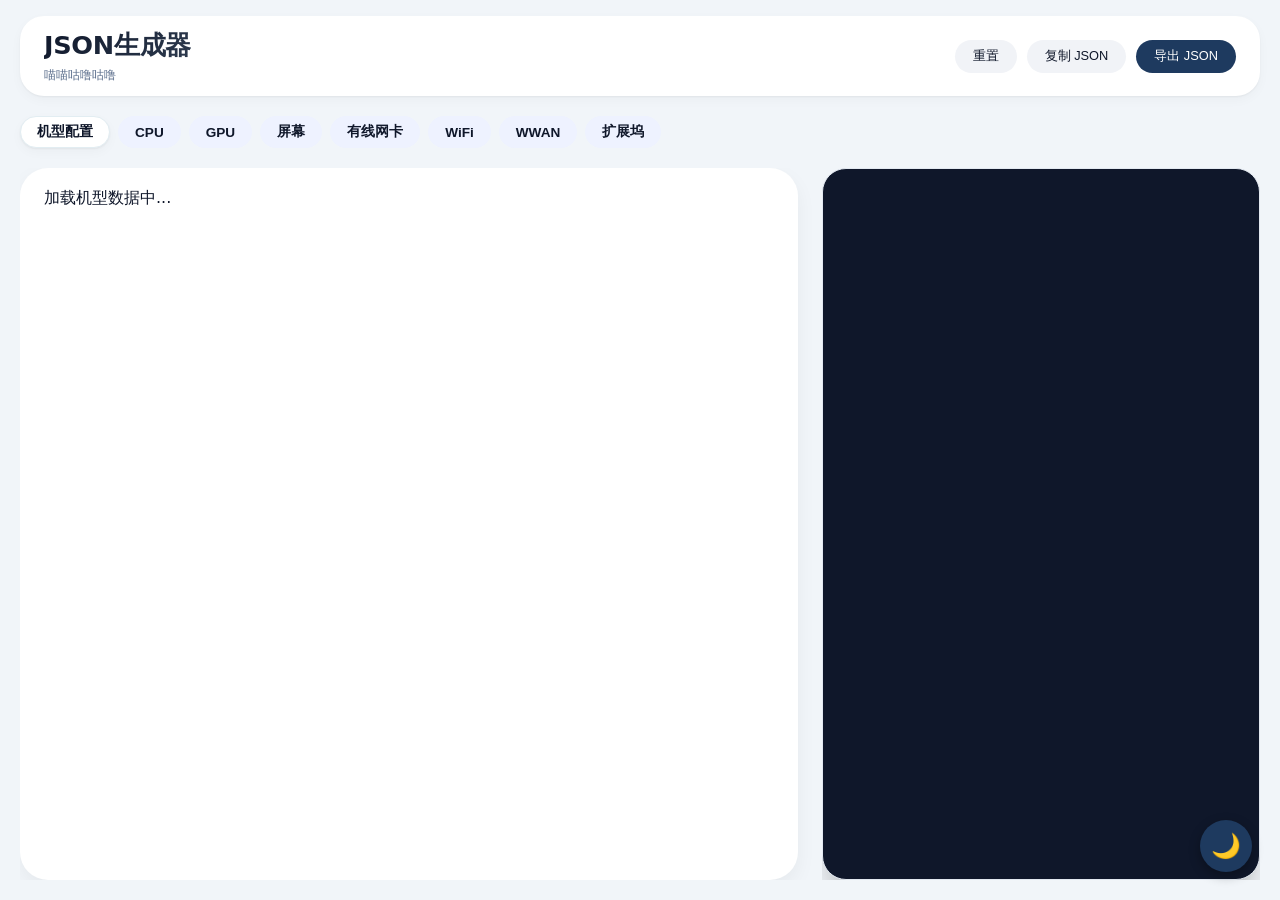
==== commit ddd25a40: "json生成器的性能和外观优化" ====
--- a/generator.html
+++ b/generator.html
@@ -376,12 +376,12 @@
         }
         .battery-fields {
             display: grid;
-            grid-template-columns: 1fr 1fr 1fr;
+            grid-template-columns: 1fr 1fr 1fr 1fr;
             gap: 12px;
         }
         @media (max-width: 700px) {
             .battery-fields {
-                grid-template-columns: 1fr;
+                grid-template-columns: 1fr 1fr;
             }
         }
         .empty-battery {
@@ -644,6 +644,7 @@
         cores_threads: "",
         base_freq: "",
         turbo_freq: "",
+        ext_freq: "",
         cache: "",
         graphics: "",
         iconfamily: "",
@@ -709,11 +710,53 @@
     // 机型模式筛选状态
     let cpuFilterState = { family: "all", architecture: "all", generationClass: "all", keyword: "" };
     let gpuFilterState = { family: "all", architecture: "all", generationClass: "all", keyword: "" };
-    
+
+    // 并发控制：根据协议动态调整
+    let MAX_CONCURRENT = 6;
+
+    // 检测协议并设置并发数
+    function detectProtocolAndSetConcurrency() {
+        try {
+            const navEntry = performance.getEntriesByType('navigation')[0];
+            if (navEntry && navEntry.nextHopProtocol) {
+                const protocol = navEntry.nextHopProtocol;
+                if (protocol === 'h2' || protocol === 'h3') {
+                    MAX_CONCURRENT = 20;
+                    console.log(`[协议检测] ${protocol}，并发数设置为 ${MAX_CONCURRENT}`);
+                } else {
+                    console.log(`[协议检测] ${protocol}，使用保守并发数 ${MAX_CONCURRENT}`);
+                }
+            }
+        } catch(e) {
+            console.warn('协议检测失败，使用默认并发数', e);
+        }
+    }
+    if (document.readyState === 'complete') {
+        detectProtocolAndSetConcurrency();
+    } else {
+        window.addEventListener('load', detectProtocolAndSetConcurrency);
+    }
+
+    // 并发池函数
+    async function asyncPool(concurrency, iterable, iteratorFn) {
+        const ret = [];
+        const executing = new Set();
+        for (const item of iterable) {
+            const p = Promise.resolve().then(() => iteratorFn(item));
+            ret.push(p);
+            executing.add(p);
+            const clean = () => executing.delete(p);
+            p.then(clean).catch(clean);
+            if (executing.size >= concurrency) {
+                await Promise.race(executing);
+            }
+        }
+        return Promise.all(ret);
+    }
+
     // ---------- 辅助函数 ----------
     function escapeHtml(str) { if(!str) return ""; return String(str).replace(/[&<>]/g, m => ({'&':'&amp;','<':'&lt;','>':'&gt;'}[m])); }
     
-    // 安全地提取字符串，避免 [object Object]
     function safeString(value) {
         if (value == null) return '';
         if (typeof value === 'object') {
@@ -725,7 +768,6 @@
         return String(value);
     }
     
-    // 标准化 CPU/GPU 条目中的关键字段（转换为纯字符串）
     function normalizeItem(item) {
         return {
             ...item,
@@ -766,7 +808,7 @@
         });
     }
     
-    // ---------- 机型模式函数（修复筛选栏事件绑定）----------
+    // ---------- 机型模式函数 ----------
     function enrichItemsWithId(list) {
         if (!list) return [];
         list.forEach(i => { if(!i.id) i.id = (i.file || "").replace(/\.json$/i, ''); });
@@ -818,7 +860,6 @@
         });
     }
     
-    // 渲染 CPU/GPU 筛选区（返回 HTML 字符串）
     function renderFilterableSection(title, fullList, filterState, selectedIds, listType) {
         if (!fullList || !fullList.length) return `<div class="section"><div class="section-title">${title}</div><div class="helper-text">加载中...</div></div>`;
         const families = getAvailableValuesForField(listType, filterState, 'family');
@@ -858,10 +899,8 @@
             </div>${listHtml}</div>`;
     }
     
-    // 专门绑定筛选栏的事件（因为筛选栏会被动态替换）
     function bindFilterBars() {
         document.querySelectorAll('.filter-bar').forEach(bar => {
-            // 避免重复绑定
             if (bar.dataset.eventsBound === 'true') return;
             const type = bar.dataset.filterType;
             const family = bar.querySelector('.filter-family');
@@ -881,7 +920,6 @@
                     const gpuSec = renderFilterableSection("显卡选项", gpuFullList, gpuFilterState, appState.graphics_options, "gpu");
                     document.getElementById('gpuFilterSection').innerHTML = gpuSec;
                 }
-                // 重新绑定新生成的筛选栏和列表项
                 bindFilterBars();
                 bindModelListItems();
                 updateJsonPreviewModel();
@@ -910,12 +948,10 @@
         });
     }
     
-    // 绑定 CPU/GPU 列表项的点击事件
     function bindModelListItems() {
         document.querySelectorAll('.list-item[data-list-type]').forEach(item => {
             if (item.dataset.eventsBound === 'true') return;
             item.addEventListener('click', (e) => {
-                // 防止点击 checkbox 时触发两次
                 if (e.target.tagName === 'INPUT') return;
                 const type = item.dataset.listType;
                 const id = item.dataset.itemId;
@@ -947,11 +983,15 @@
     }
     
     function renderBatterySection(batteries) {
-        if(!batteries.length) return `<div class="empty-battery">暂无电池，点击下方添加</div>`;
         let html = '';
         batteries.forEach((b,idx)=> {
             html += `<div class="battery-item" data-battery-idx="${idx}"><div class="battery-item-header"><span>电池 ${idx+1}</span><button class="danger-btn remove-battery" data-remove-idx="${idx}">删除</button></div>
-            <div class="battery-fields"><input class="battery-type" placeholder="类型" value="${escapeHtml(b.type||'')}"><input class="battery-capacity" placeholder="容量" value="${escapeHtml(b.capacity||'')}"><input class="battery-tech" placeholder="技术" value="${escapeHtml(b.tech||'')}"></div></div>`;
+            <div class="battery-fields">
+                <input class="battery-type" placeholder="类型" value="${escapeHtml(b.type||'')}">
+                <input class="battery-capacity" placeholder="容量" value="${escapeHtml(b.capacity||'')}">
+                <input class="battery-tech" placeholder="技术" value="${escapeHtml(b.tech||'')}">
+                <input class="battery-form" placeholder="形态" value="${escapeHtml(b.form||'')}">
+            </div></div>`;
         });
         return html;
     }
@@ -962,7 +1002,7 @@
     
     function renderModelModeForm() {
         return `
-            <div class="section"><div class="section-title">📋 基础标识</div><div class="row-2col">
+            <div class="section"><div class="section-title">基础标识</div><div class="row-2col">
                 <input id="f_id" placeholder="ID"><input id="f_modelName" placeholder="型号名称">
                 <input id="f_modelFamily" placeholder="产品家族"><input id="f_modelGen" placeholder="世代标记">
                 <input id="f_update" placeholder="更新日期"><input id="f_modelCode" placeholder="型号代码(逗号分隔)">
@@ -970,11 +1010,11 @@
             <div id="cpuFilterSection"></div>
             <div id="gpuFilterSection"></div>
             <div class="section"><div class="section-title">屏幕</div>${renderChipGrid(optionLists.display, appState.display_options, 'display_options')}</div>
-            <div class="section"><div class="section-title">显示输出</div><div class="row-2col"><input id="disp_minidp" placeholder="Mini DP分辨率"><input id="disp_hdmi" placeholder="HDMI分辨率"><input id="disp_usbc" placeholder="USB-C分辨率"></div><input id="disp_multi" placeholder="多屏描述"></div>
+            <div class="section"><div class="section-title">显示输出</div><div class="row-2col"><input id="disp_minidp" placeholder="Mini DP分辨率"><input id="disp_hdmi" placeholder="HDMI分辨率"><input id="disp_usbc" placeholder="USB-C分辨率"><input id="disp_multi" placeholder="多屏描述"></div></div>
             <div class="section"><div class="section-title">内存</div><div class="row-2col"><input id="mem_max" placeholder="最大容量"><input id="mem_type" placeholder="类型"><input id="mem_slots" placeholder="插槽"><input id="mem_features" placeholder="特性"></div></div>
-            <div class="section"><div class="section-title">存储</div><div class="row-2col"><input id="st_sata" placeholder="SATA SSD"><input id="st_pcie" placeholder="PCIe SSD"><input id="st_hdd" placeholder="HDD"><input id="st_sshd" placeholder="SSHD"></div></div>
-            <div class="section"><div class="section-title">SIM与蓝牙</div><input id="sim_type" placeholder="SIM卡槽"><input id="bt_type" placeholder="蓝牙类型"><input id="bt_feature" placeholder="蓝牙特性"></div>
-            <div class="section"><div class="section-title">电池</div><div id="battery-list-container">${renderBatterySection([])}</div><button id="addBatteryBtn" class="add-btn">+ 添加电池</button></div>
+            <div class="section"><div class="section-title">存储</div><div class="row-2col"><input id="st_sata" placeholder="SATA SSD"><input id="st_pcie" placeholder="PCIe SSD"><input id="st_hdd" placeholder="HDD"><input id="st_sshd" placeholder="SSHD"><input id="st_emmc" placeholder="eMMC"><input id="st_optical" placeholder="光驱"><input id="st_floppy" placeholder="软盘"><input id="st_optane" placeholder="傲腾"></div></div>
+            <div class="section"><div class="section-title">SIM与蓝牙</div><div class="row-2col"><input id="sim_type" placeholder="SIM卡槽"><input id="bt_type" placeholder="蓝牙类型"><input id="bt_feature" placeholder="蓝牙特性"></div></div>
+            <div class="section"><div class="section-title">电池</div><div id="battery-list-container">${renderBatterySection([])}</div><button id="addBatteryBtn" class="add-btn">+ 添加电池</button></div></div>
             ${renderTextArrayField('ports_area','接口列表',[])}${renderTextArrayField('ac_adapter','电源适配器',[])}${renderTextArrayField('camera_area','摄像头',[])}${renderTextArrayField('audio_area','音频',[])}${renderTextArrayField('keyboard_area','键盘',[])}${renderTextArrayField('security_area','安全',[])}${renderTextArrayField('system_area','操作系统',[])}
             <div class="section"><div class="section-title">物理规格</div><div class="row-2col"><input id="phy_dim" placeholder="尺寸"><input id="phy_weight" placeholder="重量"><input id="phy_material" placeholder="材质"></div></div>
             <div class="section"><div class="section-title">网络连接</div>${renderChipGrid(optionLists.dock, appState.dock_support, 'dock_support')}${renderChipGrid(optionLists.ethernet, appState.Ethernet, 'Ethernet')}${renderChipGrid(optionLists.wlan, appState.WLAN, 'WLAN')}${renderChipGrid(optionLists.wwan, appState.WWAN, 'WWAN')}</div>
@@ -1007,7 +1047,11 @@
             ssd_sata: get('st_sata'),
             ssd_pcie: get('st_pcie'),
             hdd: get('st_hdd'),
-            sshd: get('st_sshd')
+            sshd: get('st_sshd'),
+            emmc: get('st_emmc'),
+            optical: get('st_optical'),
+            floppy: get('st_floppy'),
+            optane: get('st_optane')
         };
         const simVal = get('sim_type');
         const SIM_Card = simVal ? [{ type: simVal }] : [];
@@ -1038,7 +1082,7 @@
                 type: el.querySelector('.battery-type')?.value || '',
                 capacity: el.querySelector('.battery-capacity')?.value || '',
                 tech: el.querySelector('.battery-tech')?.value || '',
-                form: ""
+                form: el.querySelector('.battery-form')?.value || ''
             });
         });
         const output = {
@@ -1057,9 +1101,7 @@
         document.getElementById('jsonPreview').innerText = JSON.stringify(output, null, 2);
     }
     
-    // 绑定机型表单中其他动态部分（电池、输入框等）
     function bindModelMiscEvents() {
-        // 电池添加与删除
         const addBtn = document.getElementById('addBatteryBtn');
         if(addBtn && !addBtn.dataset.eventsBound) {
             addBtn.addEventListener('click', () => {
@@ -1070,7 +1112,12 @@
                 newItem.className = 'battery-item';
                 newItem.setAttribute('data-battery-idx', newIdx);
                 newItem.innerHTML = `<div class="battery-item-header"><span>电池 ${newIdx+1}</span><button class="danger-btn remove-battery" data-remove-idx="${newIdx}">删除</button></div>
-                <div class="battery-fields"><input class="battery-type" placeholder="类型"><input class="battery-capacity" placeholder="容量"><input class="battery-tech" placeholder="技术"></div>`;
+                <div class="battery-fields">
+                    <input class="battery-type" placeholder="类型">
+                    <input class="battery-capacity" placeholder="容量">
+                    <input class="battery-tech" placeholder="技术">
+                    <input class="battery-form" placeholder="形态">
+                </div>`;
                 container.appendChild(newItem);
                 attachBatteryRemoveEvents();
                 updateJsonPreviewModel();
@@ -1101,7 +1148,6 @@
         }
         attachBatteryRemoveEvents();
         
-        // 其他输入框实时更新
         document.querySelectorAll('input, textarea, select').forEach(el => {
             if(el.id && !el.id.includes('filter') && !el.dataset.eventsBound) {
                 el.addEventListener('input', () => updateJsonPreviewModel());
@@ -1109,7 +1155,6 @@
             }
         });
         
-        // 芯片卡片点击（屏幕、网络等）
         document.querySelectorAll('.chip-card').forEach(card => {
             if(card.dataset.eventsBound) return;
             card.addEventListener('click', (e) => {
@@ -1140,6 +1185,7 @@
                     <div class="component-form-field"><label>核心/线程数</label><input id="cpu_cores" value="${escapeHtml(cpuConfig.cores_threads)}"></div>
                     <div class="component-form-field"><label>基础频率</label><input id="cpu_base"  value="${escapeHtml(cpuConfig.base_freq)}"></div>
                     <div class="component-form-field"><label>加速频率</label><input id="cpu_turbo"value="${escapeHtml(cpuConfig.turbo_freq)}"></div>
+                    <div class="component-form-field"><label>外频</label><input id="cpu_ext" value="${escapeHtml(cpuConfig.ext_freq)}"></div>
                     <div class="component-form-field"><label>缓存</label><input id="cpu_cache" value="${escapeHtml(cpuConfig.cache)}"></div>
                     <div class="component-form-field"><label>图形处理器</label><input id="cpu_graphics" value="${escapeHtml(cpuConfig.graphics)}"></div>
                     <div class="component-form-field"><label>图标系列</label><input id="cpu_iconfamily" value="${escapeHtml(cpuConfig.iconfamily)}"></div>
@@ -1153,6 +1199,7 @@
         cpuConfig.cores_threads = document.getElementById('cpu_cores')?.value || "";
         cpuConfig.base_freq = document.getElementById('cpu_base')?.value || "";
         cpuConfig.turbo_freq = document.getElementById('cpu_turbo')?.value || "";
+        cpuConfig.ext_freq = document.getElementById('cpu_ext')?.value || "";
         cpuConfig.cache = document.getElementById('cpu_cache')?.value || "";
         cpuConfig.graphics = document.getElementById('cpu_graphics')?.value || "";
         cpuConfig.iconfamily = document.getElementById('cpu_iconfamily')?.value || "";
@@ -1160,7 +1207,7 @@
         document.getElementById('jsonPreview').innerText = JSON.stringify(cpuConfig, null, 2);
     }
     function bindCpuEvents() {
-        const ids = ['cpu_model','cpu_cores','cpu_base','cpu_turbo','cpu_cache','cpu_graphics','cpu_iconfamily','cpu_ark'];
+        const ids = ['cpu_model','cpu_cores','cpu_base','cpu_turbo','cpu_ext','cpu_cache','cpu_graphics','cpu_iconfamily','cpu_ark'];
         ids.forEach(id => {
             const el = document.getElementById(id);
             if(el && !el.dataset.eventsBound) {
@@ -1427,7 +1474,7 @@
     }
     
     // ---------- WWAN 配置 ----------
-    function renderWwanForm() {
+    function renderwwanForm() {
         return `
             <div class="section">
                 <div class="section-title">WWAN 配置文件生成器</div>
@@ -1439,23 +1486,23 @@
             </div>
         `;
     }
-    function updateWwanPreview() {
+    function updatewwanPreview() {
         wwanConfig.type = document.getElementById('wwan_type')?.value || "";
         wwanConfig.form = document.getElementById('wwan_form')?.value || "";
         wwanConfig.feature = document.getElementById('wwan_feature')?.value || "";
         const out = { type: wwanConfig.type, form: wwanConfig.form, feature: wwanConfig.feature };
         document.getElementById('jsonPreview').innerText = JSON.stringify(out, null, 2);
     }
-    function bindWwanEvents() {
+    function bindwwanEvents() {
         const ids = ['wwan_type','wwan_form','wwan_feature'];
         ids.forEach(id => {
             const el = document.getElementById(id);
             if(el && !el.dataset.eventsBound) {
-                el.addEventListener('input', () => updateWwanPreview());
+                el.addEventListener('input', () => updatewwanPreview());
                 el.dataset.eventsBound = 'true';
             }
         });
-        updateWwanPreview();
+        updatewwanPreview();
     }
     
     // ---------- 扩展坞配置 ----------
@@ -1570,7 +1617,6 @@
             let fullHtml = baseHtml.replace('<div id="cpuFilterSection"></div>', `<div id="cpuFilterSection">${cpuSec}</div>`);
             fullHtml = fullHtml.replace('<div id="gpuFilterSection"></div>', `<div id="gpuFilterSection">${gpuSec}</div>`);
             container.innerHTML = fullHtml;
-            // 绑定所有动态事件
             bindFilterBars();
             bindModelListItems();
             bindModelMiscEvents();
@@ -1591,15 +1637,14 @@
             container.innerHTML = renderWifiForm();
             bindWifiEvents();
         } else if (currentMode === 'wwan') {
-            container.innerHTML = renderWwanForm();
-            bindWwanEvents();
+            container.innerHTML = renderwwanForm();
+            bindwwanEvents();
         } else if (currentMode === 'dock') {
             container.innerHTML = renderDockForm();
             bindDockEvents();
         }
     }
     
-    // 选项卡切换
     function initTabs() {
         document.querySelectorAll('.tab-btn').forEach(btn => {
             btn.addEventListener('click', async () => {
@@ -1612,7 +1657,7 @@
         });
     }
     
-    // 加载数据（机型模式需要）并进行标准化
+    // 加载数据（并发优化）
     async function loadCpuIndex() {
         try {
             const resp = await fetch('/ThinkPad-Database/modeldata/CPU/CPU.json');
@@ -1631,21 +1676,43 @@
             gpuFilterState = adjustFilterState('gpu', { family:"all", architecture:"all", generationClass:"all", keyword:"" });
         } catch(e) { console.error("加载GPU索引失败",e); gpuFullList = []; }
     }
+
     async function loadOtherOptions() {
-        const types = ['display','dock','ethernet','wlan','wwan'];
-        for (const t of types) {
-            try {
-                const cap = t.charAt(0).toUpperCase() + t.slice(1);
-                const resp = await fetch(`/ThinkPad-Database/modeldata/${cap}/${cap}.json`);
-                if (resp.ok) {
-                    const data = await resp.json();
-                    optionLists[t] = data.map(item => {
-                        const raw = typeof item === 'string' ? item : (item.model || item.name) || "";
-                        return { value: raw.replace(/\.json$/i,''), label: raw.replace(/\.json$/i,'') };
-                    });
-                } else optionLists[t] = [];
-            } catch(e) { optionLists[t] = []; }
-        }
+        const types = ['display', 'dock', 'ethernet', 'wlan', 'wwan'];
+        const tasks = types.map(t => {
+            let cap;
+            if (t === 'wlan') cap = 'WLAN';
+            else if (t === 'wwan') cap = 'WWAN';
+            else cap = t.charAt(0).toUpperCase() + t.slice(1);
+            const url = `/ThinkPad-Database/modeldata/${cap}/${cap}.json`;
+            return (async () => {
+                try {
+                    const resp = await fetch(url);
+                    if (resp.ok) {
+                        const data = await resp.json();
+                        return {
+                            key: t,
+                            data: data.map(item => {
+                                const raw = typeof item === 'string' ? item : (item.model || item.name) || "";
+                                return { value: raw.replace(/\.json$/i, ''), label: raw.replace(/\.json$/i, '') };
+                            })
+                        };
+                    } else {
+                        console.warn(`Failed to load ${cap}.json, status: ${resp.status}`);
+                        return { key: t, data: [] };
+                    }
+                } catch(e) {
+                    console.error(`Error loading ${t}:`, e);
+                    return { key: t, data: [] };
+                }
+            })();
+        });
+
+        const results = await asyncPool(MAX_CONCURRENT, tasks, task => task);
+
+        results.forEach(({key, data}) => {
+            optionLists[key] = data;
+        });
     }
     
     // 重置与导出
